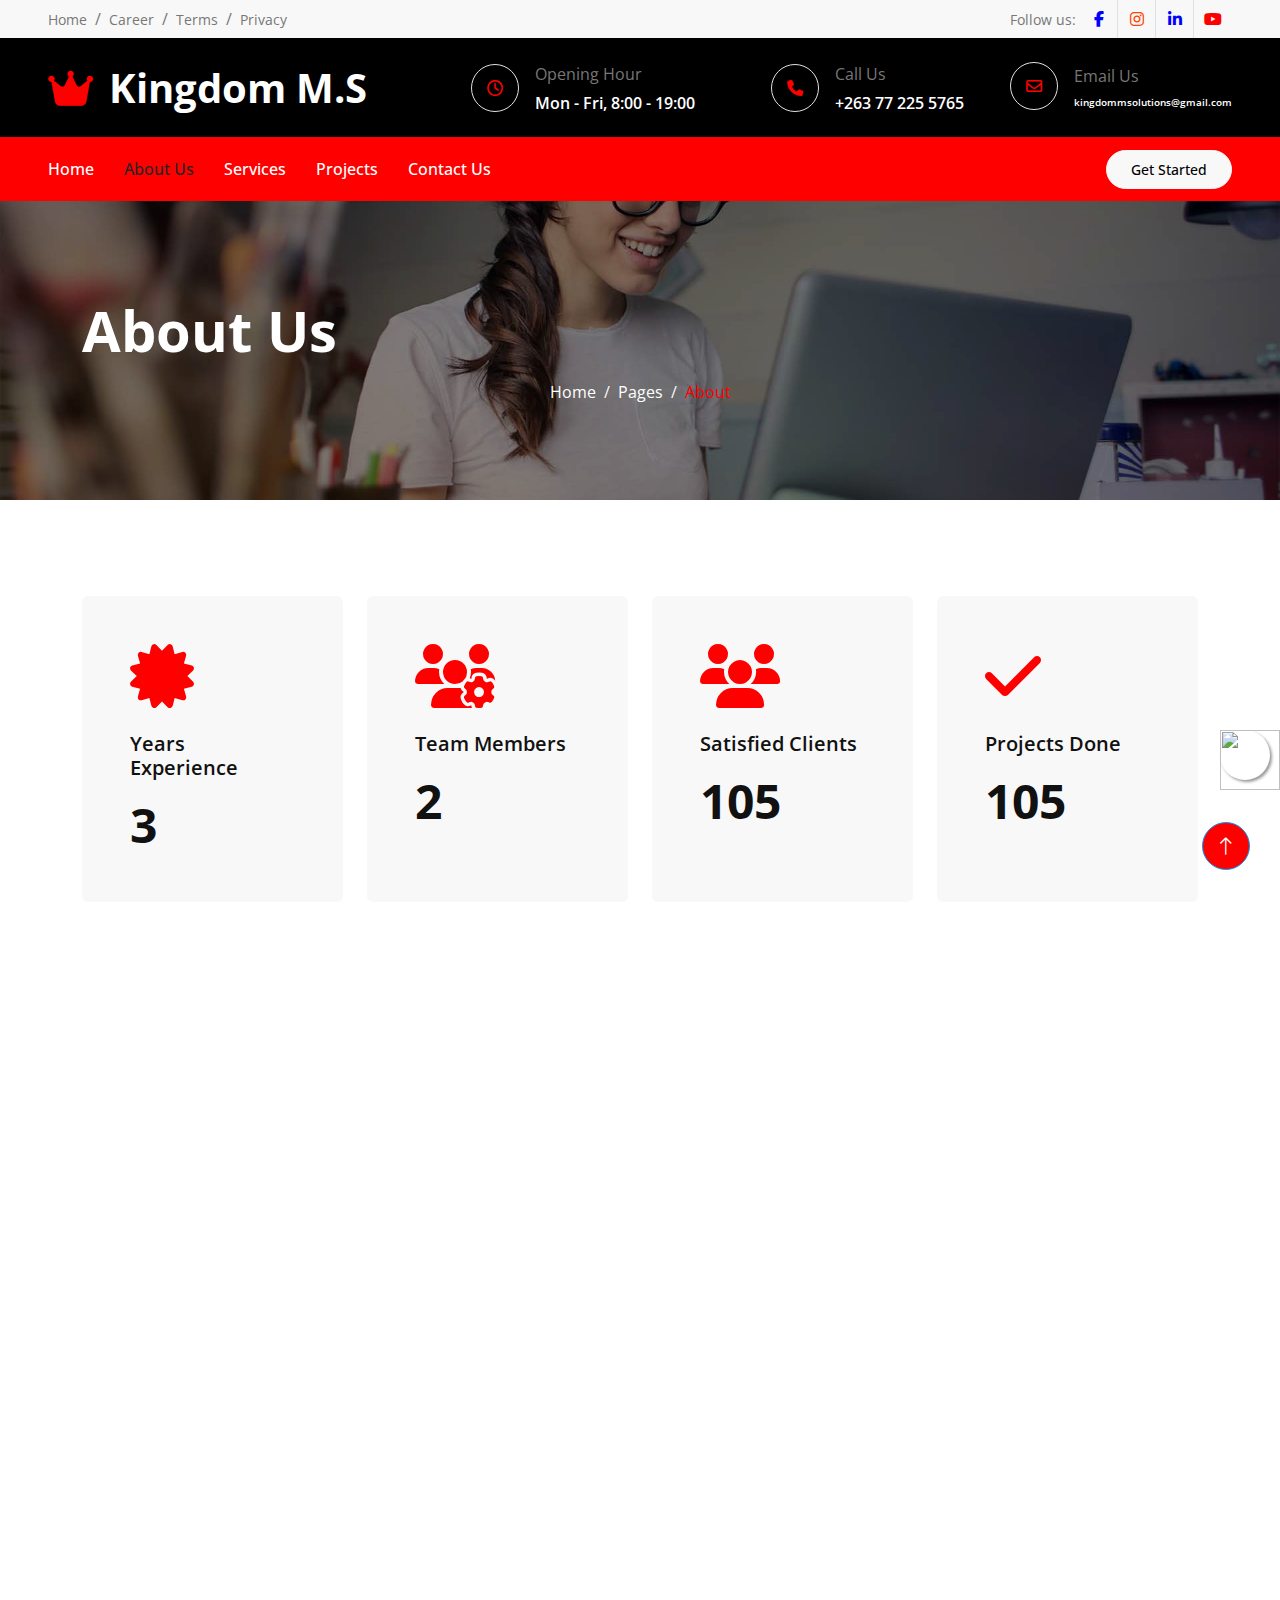
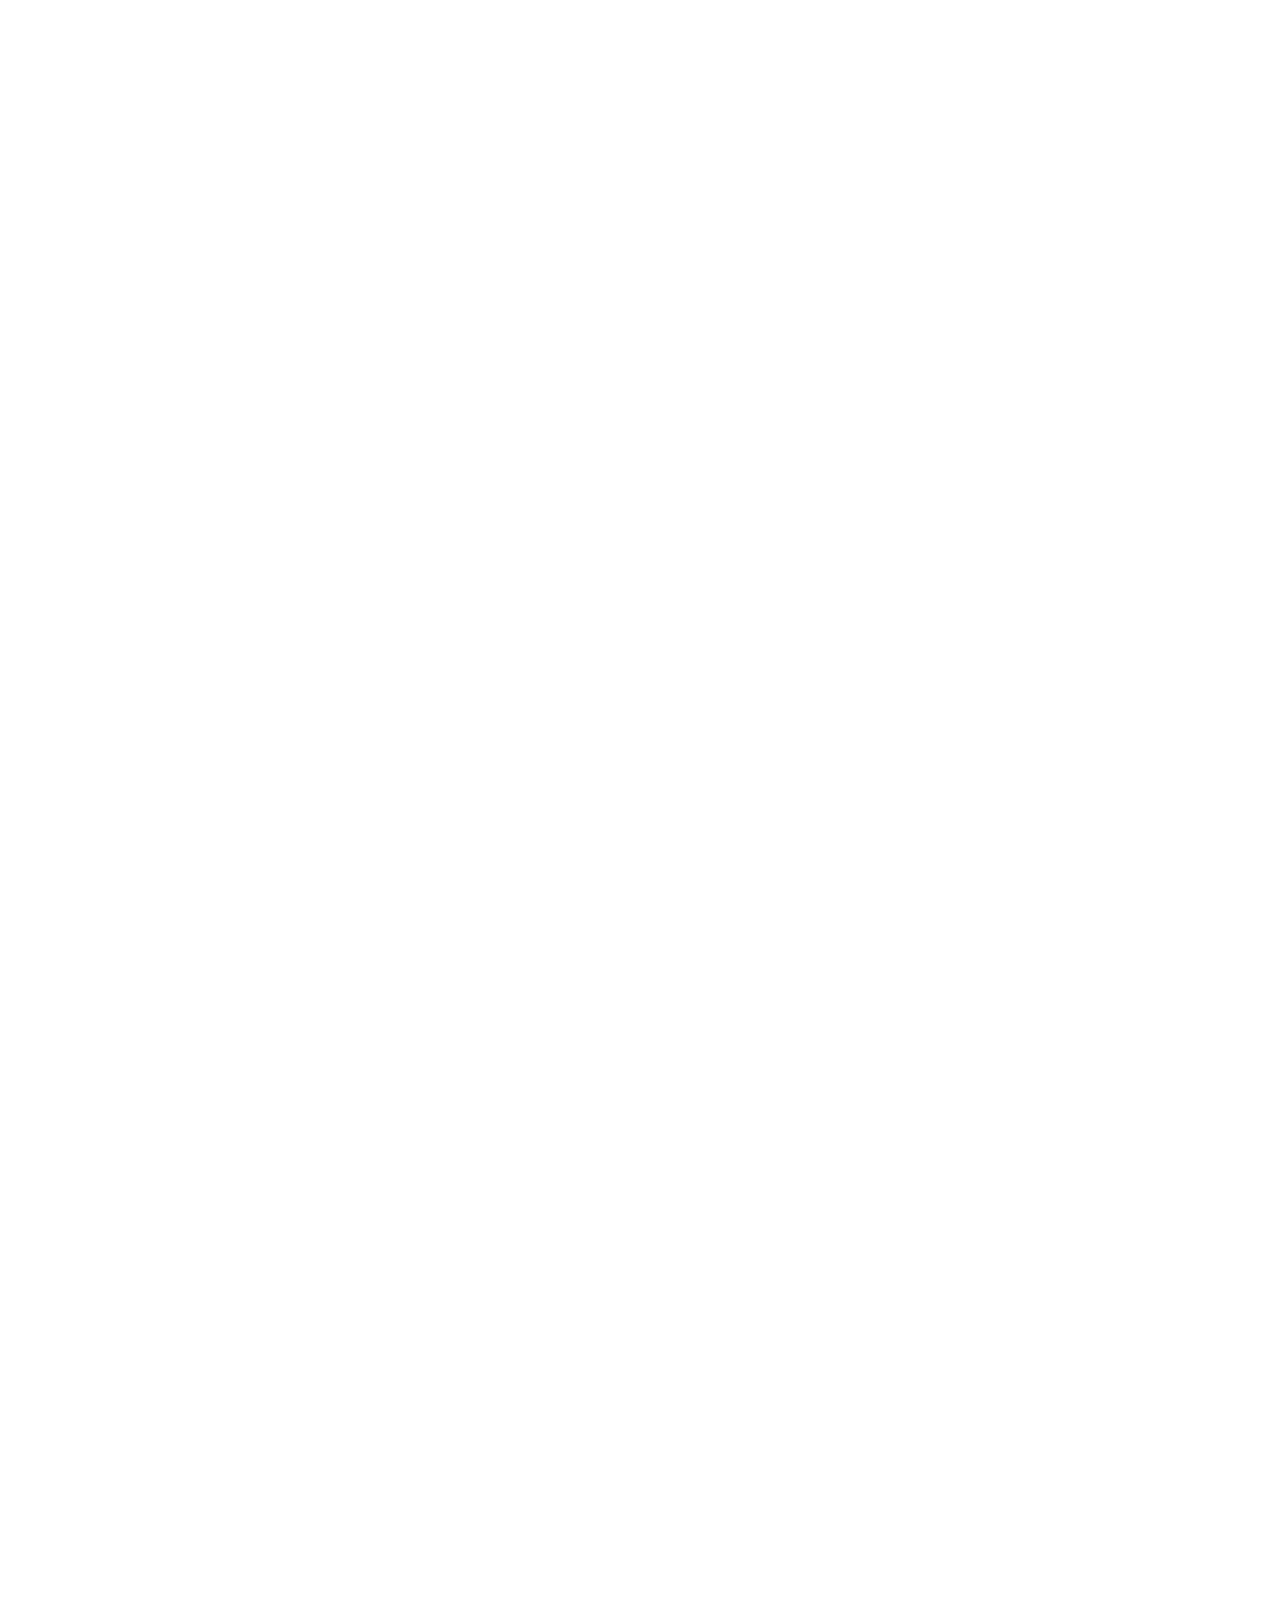
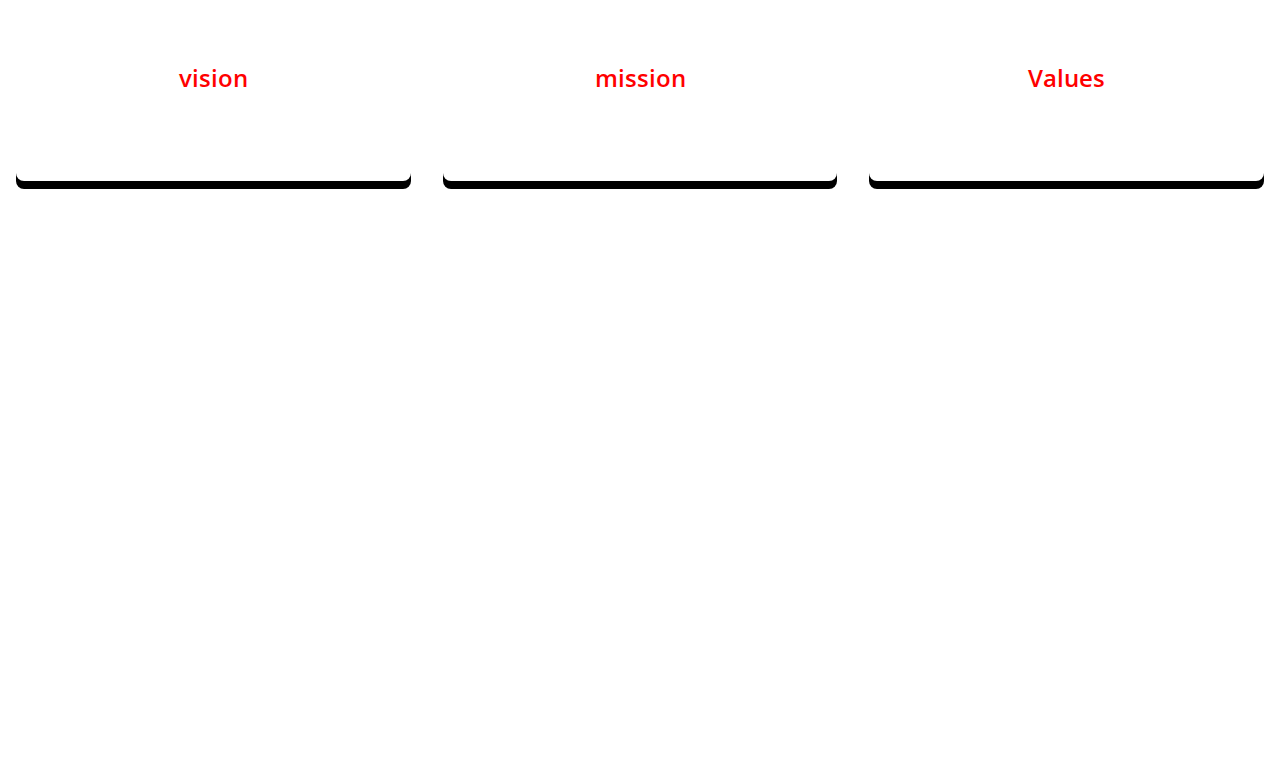
==== about.html @ 96960347 "Update about.html" ====
<!DOCTYPE html>
<html lang="en">

<head>
    <meta charset="utf-8">
    <title>Kingdom Marketing Solutions-About page</title>
    <meta content="width=device-width, initial-scale=1.0" name="viewport">
    <meta content="Branding Company" name="keywords">
    <meta content="Branding Company" name="description">

    <!-- Favicon -->
    <link href="img/favicon.ico" rel="icon">

    <!-- Google Web Fonts -->
    <link rel="preconnect" href="https://fonts.googleapis.com">
    <link rel="preconnect" href="https://fonts.gstatic.com" crossorigin>
    <link href="https://fonts.googleapis.com/css2?family=Open+Sans:wght@400;500;600;700&display=swap" rel="stylesheet">

    <!-- Icon Font Stylesheet -->
    <link href="https://cdnjs.cloudflare.com/ajax/libs/font-awesome/5.10.0/css/all.min.css" rel="stylesheet">
    <link href="https://cdn.jsdelivr.net/npm/bootstrap-icons@1.4.1/font/bootstrap-icons.css" rel="stylesheet">
    <link rel="stylesheet" href="https://cdnjs.cloudflare.com/ajax/libs/font-awesome/6.4.2/css/all.min.css">

    <!-- Libraries Stylesheet -->
    <link href="lib/animate/animate.min.css" rel="stylesheet">
    <link href="lib/owlcarousel/assets/owl.carousel.min.css" rel="stylesheet">
    <link href="lib/lightbox/css/lightbox.min.css" rel="stylesheet">

    <!-- Customized Bootstrap Stylesheet -->
    <link href="css/bootstrap.min.css" rel="stylesheet">

    <!-- Template Stylesheet -->
    <link href="css/style.css" rel="stylesheet">
</head>

<body>
    <!-- Spinner Start -->
    <div id="spinner" class="show bg-white position-fixed translate-middle w-100 vh-100 top-50 start-50 d-flex align-items-center justify-content-center">
        <div class="spinner-border position-relative text-primary" style="width: 6rem; height: 6rem;" role="status"></div>
        <i class="fa-solid fa-crown fa-2x text-primary position-absolute top-50 start-50 translate-middle"></i>
    </div>
    <!-- Spinner End -->


    <!-- Topbar Start -->
    <div class="container-fluid bg-light px-0 wow fadeIn" data-wow-delay="0.1s">
        <div class="row gx-0 align-items-center d-none d-lg-flex">
            <div class="col-lg-6 px-5 text-start">
                <ol class="breadcrumb mb-0">
                    <li class="breadcrumb-item"><a class="small text-secondary" href="#">Home</a></li>
                    <li class="breadcrumb-item"><a class="small text-secondary" href="#">Career</a></li>
                    <li class="breadcrumb-item"><a class="small text-secondary" href="#">Terms</a></li>
                    <li class="breadcrumb-item"><a class="small text-secondary" href="#">Privacy</a></li>
                </ol>
            </div>
            <div class="col-lg-6 px-5 text-end">
                <small>Follow us:</small>
                <div class="h-100 d-inline-flex align-items-center">
                    <a class="btn-square text-primary border-end rounded-0" href="https://www.facebook.com/kingdommarkertingsolutions/"><i class="fab fa-facebook-f" style="color: blue;"></i></a>
                    <a class="btn-square text-primary border-end rounded-0" href="#"><i class="fa-brands fa-instagram" style="color:orangered;"></i></a> 
                    <a class="btn-square text-primary border-end rounded-0" href="#"><i class="fab fa-linkedin-in" style="color:blue;"></i></a>
                    <a class="btn-square text-primary pe-0" href="#"><i class="fab fa-youtube" style="color:red;"></i></a>
                </div>
            </div>
        </div>
    </div>
    <!-- Topbar End -->


    <!-- Brand & Contact Start -->
    <div class="container-fluid py-4 px-5 wow fadeIn" data-wow-delay="0.1s">
        <div class="row align-items-center top-bar">
            <div class="col-lg-4 col-md-12 text-center text-lg-start">
                <a href="" class="navbar-brand m-0 p-0">
                    <h1 class="fw-bold text-primaryy m-0"><i class="fa-solid fa-crown me-3" style="color: red;"></i>Kingdom M.S</h1>
                    <!-- <img src="img/logo.png" alt="Logo"> -->
                </a>
            </div>
            <div class="col-lg-8 col-md-7 d-none d-lg-block">
                <div class="row">
                    <div class="col-4">
                        <div class="d-flex align-items-center justify-content-end">
                            <div class="flex-shrink-0 btn-lg-square border rounded-circle">
                                <i class="far fa-clock text-primary"></i>
                            </div>
                            <div class="ps-3">
                                <p class="mb-2">Opening Hour</p>
                                <h6 class="mb-0" style="color: white;">Mon - Fri, 8:00 - 19:00</h6>
                            </div>
                        </div>
                    </div>
                    <div class="col-4">
                        <div class="d-flex align-items-center justify-content-end">
                            <div class="flex-shrink-0 btn-lg-square border rounded-circle">
                                <i class="fa fa-phone text-primary"></i>
                            </div>
                            <div class="ps-3">
                                <p class="mb-2">Call Us</p>
                                <h6 class="mb-0" style="color: white;">+263 77 225 5765</h6>
                            </div>
                        </div>
                    </div>
                    <div class="col-4">
                        <div class="d-flex align-items-center justify-content-end">
                            <div class="flex-shrink-0 btn-lg-square border rounded-circle">
                                <i class="far fa-envelope text-primary"></i>
                            </div>
                            <div class="ps-3">
                                <p class="mb-2">Email Us</p>
                                <h6 class="mb-0" style="color: white;font-size: 10px;">kingdommsolutions@gmail.com</h6>
                            </div>
                        </div>
                    </div>
                </div>
            </div>
        </div>
    </div>
    <!-- Brand & Contact End -->


    <!-- Navbar Start -->
    <nav class="navbar navbar-expand-lg bg-primary navbar-dark sticky-top py-lg-0 px-lg-5 wow fadeIn" data-wow-delay="0.1s">
        <a href="#" class="navbar-brand ms-3 d-lg-none">MENU</a>
        <button type="button" class="navbar-toggler me-3" data-bs-toggle="collapse" data-bs-target="#navbarCollapse">
            <span class="navbar-toggler-icon"></span>
        </button>
        <div class="collapse navbar-collapse" id="navbarCollapse">
            <div class="navbar-nav me-auto p-3 p-lg-0">
                <a href="index.html" class="nav-item nav-link">Home</a>
                <a href="about.html" class="nav-item nav-link active">About Us</a>
                <a href="service.html" class="nav-item nav-link">Services</a>
                <a href="project.html" class="nav-item nav-link">Projects</a>
             
                <a href="contact.html" class="nav-item nav-link">Contact Us</a>
            </div>
            <a href="#" class="btn btn-sm btn-light rounded-pill py-2 px-4 d-none d-lg-block">Get Started</a>
        </div>
    </nav>
    <!-- Navbar End -->


    <!-- Page Header Start -->
    <div class="container-fluid page-header py-5 mb-5 wow fadeIn" data-wow-delay="0.1s">
        <div class="container text-center py-5">
            <h1 class="display-4 text-white animated slideInDown mb-3">About Us</h1>
            <nav aria-label="breadcrumb animated slideInDown">
                <ol class="breadcrumb justify-content-center mb-0">
                    <li class="breadcrumb-item"><a class="text-white" href="#">Home</a></li>
                    <li class="breadcrumb-item"><a class="text-white" href="#">Pages</a></li>
                    <li class="breadcrumb-item text-primary active" aria-current="page">About</li>
                </ol>
            </nav>
        </div>
    </div>
    <!-- Page Header End -->


    <!-- Facts Start -->
    <div class="container-xxl py-5">
        <div class="container">
            <div class="row g-4">
                <div class="col-lg-3 col-md-6 wow fadeInUp" data-wow-delay="0.1s">
                    <div class="fact-item bg-light rounded text-center h-100 p-5">
                        <i class="fa fa-certificate fa-4x text-primary mb-4"></i>
                        <h5 class="mb-3">Years Experience</h5>
                        <h1 class="display-5 mb-0" data-toggle="counter-up">8</h1>
                    </div>
                </div>
                <div class="col-lg-3 col-md-6 wow fadeInUp" data-wow-delay="0.3s">
                    <div class="fact-item bg-light rounded text-center h-100 p-5">
                        <i class="fa fa-users-cog fa-4x text-primary mb-4"></i>
                        <h5 class="mb-3">Team Members</h5>
                        <h1 class="display-5 mb-0" data-toggle="counter-up">7</h1>
                    </div>
                </div>
                <div class="col-lg-3 col-md-6 wow fadeInUp" data-wow-delay="0.5s">
                    <div class="fact-item bg-light rounded text-center h-100 p-5">
                        <i class="fa fa-users fa-4x text-primary mb-4"></i>
                        <h5 class="mb-3">Satisfied Clients</h5>
                        <h1 class="display-5 mb-0" data-toggle="counter-up">300</h1>
                    </div>
                </div>
                <div class="col-lg-3 col-md-6 wow fadeInUp" data-wow-delay="0.7s">
                    <div class="fact-item bg-light rounded text-center h-100 p-5">
                        <i class="fa fa-check fa-4x text-primary mb-4"></i>
                        <h5 class="mb-3">Projects Done</h5>
                        <h1 class="display-5 mb-0" data-toggle="counter-up">300</h1>
                    </div>
                </div>
            </div>
        </div>
    </div>
    <!-- Facts End -->


    <!-- About Start -->
    <div class="container-xxl py-5">
        <div class="container">
            <div class="row g-5">
                <div class="col-lg-6 wow fadeInUp" data-wow-delay="0.1s">
                    <div class="img-border">
                        <img class="img-fluid" src="img/logo-king.jpg" alt="">
                    </div>
                </div>
                <div class="col-lg-6 wow fadeInUp" data-wow-delay="0.5s">
                    <div class="h-100">
                        <h6 class="section-title bg-white text-start text-primary pe-3">About Us</h6>
                        <h1 class="display-6 mb-4">#1 Design, Signage, Branding and advertising Company With  <span class="text-primary">8Years</span> Of Experience</h1>
                        <p>We are a one stop graphic designing, Branding, Signage Manufacturing, Laser Cut and Creation marketing solutions including metal and sheet Fabrication company.</p>
                        <p class="mb-4">Our approach to each business challenge is not a one size fit all, if there is way to deliver your needs we will find it if not we will make one for you.</p>
                        <div class="d-flex align-items-center mb-4 pb-2">
                            <img class="flex-shrink-0 rounded-circle" src="img/image.png" alt="" style="width: 50px; height: 50px;">
                            <div class="ps-4">
                                <h6>Mr Baloyi</h6>
                                <small>SEO & Founder</small>
                            </div>
                        </div>
                        <a class="btn btn-primary rounded-pill py-3 px-5" href="#">Read More</a>
                    </div>
                </div>
            </div>
        </div>
    </div>
    <!-- About End -->


    <!-- Feature Start -->
    <div class="container-xxl py-5">
        <div class="container">
            <div class="row g-5">
                <div class="col-lg-6 wow fadeInUp" data-wow-delay="0.1s">
                    <div class="h-100">
                        <h6 class="section-title bg-white text-start text-primary pe-3">Why Choose Us</h6>
                        <h1 class="display-6 mb-4">Industry Experience!</h1>
                        <p class="mb-4">We are proud to have been fullfilling some of Zimbabwe's most successful companies including Botswana with our Laser Cut-Out Creations, 3d Signage and Large Format Digital printing needs for more than 7 years.</p>
                        <h1 class="display-6 mb-4">Our History!</h1>
                        <p class="mb-4">Established in 2015, Kingdom Marketing Solutions first specialized in general wide formart and corporate signage which covered vehicle and shop branding. From this position we were early to recognize the opportunity for 3D illuminated and non illuminated signage, Acrylic, Forex, Wooden Block and Metal Cut-Out letters</p>
                        <div class="row g-4">
                            <div class="col-12">
                                <div class="skill">
                                    <div class="d-flex justify-content-between">
                                        <p class="mb-2">Laser Cut & Engraving Skill</p>
                                        <p class="mb-2">85%</p>
                                    </div>
                                    <div class="progress">
                                        <div class="progress-bar bg-primary" role="progressbar" aria-valuenow="85" aria-valuemin="0" aria-valuemax="100"></div>
                                    </div>
                                </div>
                            </div>
                            <div class="col-12">
                                <div class="skill">
                                    <div class="d-flex justify-content-between">
                                        <p class="mb-2">Hand Held Router Cut-Out Skill</p>
                                        <p class="mb-2">90%</p>
                                    </div>
                                    <div class="progress">
                                        <div class="progress-bar bg-primary" role="progressbar" aria-valuenow="90" aria-valuemin="0" aria-valuemax="100"></div>
                                    </div>
                                </div>
                            </div>
                            <div class="col-12">
                                <div class="skill">
                                    <div class="d-flex justify-content-between">
                                        <p class="mb-2">Muto Wide Format Printing Skill</p>
                                        <p class="mb-2">95%</p>
                                    </div>
                                    <div class="progress">
                                        <div class="progress-bar bg-primary" role="progressbar" aria-valuenow="95" aria-valuemin="0" aria-valuemax="100"></div>
                                    </div>
                                </div>


                            </div>

                            <div class="col-12">
                                <div class="skill">
                                    <div class="d-flex justify-content-between">
                                        <p class="mb-2">Vinyl Cutting Skill</p>
                                        <p class="mb-2">85%</p>
                                    </div>
                                    <div class="progress">
                                        <div class="progress-bar bg-primary" role="progressbar" aria-valuenow="95" aria-valuemin="0" aria-valuemax="100"></div>
                                    </div>
                                </div>

                                
                            </div>
                        </div>
                    </div>
                </div>
                <div class="col-lg-6 wow fadeInUp" data-wow-delay="0.5s">
                    <div class="img-border">
                        <img class="img-fluid" src="img/download.png" alt="">
                    </div>
                </div>
            </div>
        </div>
    </div>
    <!-- Feature End -->


    <!-- Team Start -->
    <div class="container-xxl py-5">
        <div class="container">
            <div class="text-center mx-auto mb-5 wow fadeInUp" data-wow-delay="0.1s" style="max-width: 600px;">
                <h6 class="section-title bg-white text-center text-primary px-3">Our Team</h6>
                <h1 class="display-6 mb-4">We Are A Creative Team For Your Dream Project</h1>
            </div>
            <div class="row g-4">
                <div class="col-lg-4 col-md-6 wow fadeInUp" data-wow-delay="0.1s">
                    <div class="team-item text-center p-4">
                        <img class="img-fluid border rounded-circle w-75 p-2 mb-4" src="img/image.png" alt="">
                        <div class="team-text">
                            <div class="team-title">
                                <h5>Bannie Ferro</h5>
                                <span>Admin</span>
                            </div>
                            <div class="team-social">
                                <a class="btn btn-square btn-primary rounded-circle" href=""><i class="fab fa-facebook-f"></i></a>
                                <a class="btn btn-square btn-primary rounded-circle" href=""><i class="fab fa-twitter"></i></a>
                                <a class="btn btn-square btn-primary rounded-circle" href=""><i class="fab fa-instagram"></i></a>
                            </div>
                        </div>
                    </div>
                </div>
                <div class="col-lg-4 col-md-6 wow fadeInUp" data-wow-delay="0.3s">
                    <div class="team-item text-center p-4">
                        <img class="img-fluid border rounded-circle w-75 p-2 mb-4" src="img/image.png" alt="">
                        <div class="team-text">
                            <div class="team-title">
                                <h5>Liqhwa Baloyi</h5>
                                <span>Graphic Designer</span>
                            </div>
                            <div class="team-social">
                                <a class="btn btn-square btn-primary rounded-circle" href=""><i class="fab fa-facebook-f"></i></a>
                                <a class="btn btn-square btn-primary rounded-circle" href=""><i class="fab fa-twitter"></i></a>
                                <a class="btn btn-square btn-primary rounded-circle" href=""><i class="fab fa-instagram"></i></a>
                            </div>
                        </div>
                    </div>
                </div>
                <div class="col-lg-4 col-md-6 wow fadeInUp" data-wow-delay="0.5s">
                    <div class="team-item text-center p-4">
                        <img class="img-fluid border rounded-circle w-75 p-2 mb-4" src="img/image.png" alt="">
                        <div class="team-text">
                            <div class="team-title">
                                <h5>Bheki Baloyi</h5>
                                <span>Marketing and Production</span>
                            </div>
                            <div class="team-social">
                                <a class="btn btn-square btn-primary rounded-circle" href=""><i class="fab fa-facebook-f"></i></a>
                                <a class="btn btn-square btn-primary rounded-circle" href=""><i class="fab fa-twitter"></i></a>
                                <a class="btn btn-square btn-primary rounded-circle" href=""><i class="fab fa-instagram"></i></a>
                            </div>
                        </div>
                    </div>
                </div>
            </div>
        </div>
    </div>
    <!-- Team End -->


    
    <section class="speciality" id="speciality">
        <div class="text-center mx-auto mb-5 wow fadeInUp" data-wow-delay="0.1s" style="max-width: 600px;">
            <h6 class="section-title bg-white text-center text-primary px-3">Our Priorities</h6>
            <h1 class="display-6 mb-44">Our Foundation Is Based Upon..</h1>
        </div>

        <div class="box-container">
            <div class="box">
                <p class="image">To be a market leader in providing advertising and markerting solutions with measurable results for Organization, Institutions, Companies, Advertising Agents in Zimbabwe and the Region</p>
                <div class="content">
                  
                    <h3>vision</h3>
                  
                </div>
            </div>

            <div class="box">
                <p class="image">Our mission is to help build, grow and cultivate a big market share as well as overall profitability for our Clientele in a timely and cost effective manner. Through Creative designing, manufacturing, branding and signage.</p>
                <div class="content">
                    <h3>mission</h3>
                   
                </div>
            </div>

            <div class="box">
                <p class="image"> Intergrity:  
                 Efficiency: 
                      Accountability:
                       Commitment: 
                        Innovation: </p>
                <div class="content">
                   
                    <h3>Values</h3>
                  
                </div>
            </div>

           

           

           
        </div>
        </section>

     
            
    <div class="container register">
        <div class="row">
          <div class="col-md-12">
            <div
              class="tab-pane fade show active text-align form-new"
              id="home"
              role="tabpanel"
              aria-labelledby="home-tab"
            >
              <h3 class="register-heading text-nowrap">Admission Form</h3>
              <div class="row register-form">
                <div class="col-md-12">
                  <form autocomplete="off">
                    <div class="form-group">
                      <input
                        type="text"
                        name="Name"
                        id="name"
                        class="form-control"
                        placeholder="Your Name *"
                        value=""
                        required=""
                      />
                    </div>
                    <div class="form-group">
                      <input
                        type="text"
                        name="Email"
                        id="email"
                        class="form-control"
                        placeholder="Your Email *"
                        value=""
                        required=""
                      />
                    </div>
                    <div class="form-group">
                      <input
                        type="number"
                        name="Phone"
                        id="phone"
                        class="form-control"
                        placeholder="Your Contact Number *"
                        value=""
                        required=""
                      />
                    </div>
                    <div class="form-group">
                      <textarea placeholder="product details(name,picture code & colour)" id="details" class="box" cols="30" rows="10"></textarea>
                    </div>
                    <div class="form-group">
                      <input
                        type="submit"
                        name="submit"
                        onclick="gotowhatsapp()"
                        class="btnSubmit btn-block"
                        value="Submit to whatsapp"
                      />
                    </div>
                  </form>
                </div>
              </div>
            </div>
          </div>
        </div>
      </div>
  
  
  
  
      <span
      class="float"
      onclick="gotowhatsapp()"
      style="
        position: fixed;
        width: 50px;
        height: 50px;
        bottom: 120px;
        right: 10px;
        color: #fff;
        border-radius: 50px;
        text-align: center;
        cursor: pointer;
        box-shadow: 2px 2px 3px #999;
        z-index: 111;
      "
      >
      <img
        src="https://trickuweb.com/whatsapp.png"
        alt=""
        height="60px"
        width="60px"
      />
      </a>
      
      </span>
  
      


     <!-- Footer Start -->
     <div class="container-fluid bg-dark text-body footer mt-5 pt-5 wow fadeIn" data-wow-delay="0.1s">
        <div class="container py-5">
            <div class="row g-5">
                <div class="col-lg-3 col-md-6">
                    <h5 class="text-light mb-4">Address</h5>
                    <p class="mb-2"><i class="fa fa-map-marker-alt me-3"></i>34 Hillside Rd Ext, Transtobacco, Msasa, Harare, Zimbabwe</p>
                    <p class="mb-2"><i class="fa fa-phone-alt me-3"></i>+263 772 255 765</p>
                    <p class="mb-2"><i class="fa fa-phone-alt me-3"></i>+263 717 907 426</p>
                    <p class="mb-2"><i class="fa fa-envelope me-3"></i>infor@kingdommsolutions.co.zw</p>
                    <p class="mb-2"><i class="fa fa-envelope me-3"></i>baloyibj@gmail.com</p>
                    <div class="d-flex pt-2">
                        <a class="btn btn-square btn-outline-secondary rounded-circle me-1" href="#"><i class="fab fa-twitter"></i></a>
                        <a class="btn btn-square btn-outline-secondary rounded-circle me-1" href="https://www.facebook.com/kingdommarkertingsolutions/"><i class="fab fa-facebook-f"></i></a>
                        <a class="btn btn-square btn-outline-secondary rounded-circle me-1" href="#"><i class="fab fa-youtube"></i></a>
                        <a class="btn btn-square btn-outline-secondary rounded-circle me-0" href="#"><i class="fab fa-linkedin-in"></i></a>
                    </div>
                </div>
                <div class="col-lg-3 col-md-6">
                    <h5 class="text-light mb-4">Quick Links</h5>
                    <a class="btn btn-link" href="">About Us</a>
                    <a class="btn btn-link" href="">Contact Us</a>
                    <a class="btn btn-link" href="">Our Services</a>
                    <a class="btn btn-link" href="">Terms & Condition</a>
                    <a class="btn btn-link" href="">Support</a>
                </div>
            <div class="col-lg-3 col-md-6">
                    <h5 class="text-light mb-4">Projects</h5>
                    <div class="row g-2">
                        <div class="col-4">
                           <a href="project.html"><img class="img-fluid rounded" src="img/display.webp" alt="Image"></a>
                        </div>
                        <div class="col-4">
                            <a href="project.html"><img class="img-fluid rounded" src="img/Point-of.jpg" alt="Image"></a>
                        </div>
                        <div class="col-4">
                            <a href="project.html"><img class="img-fluid rounded" src="img/posters.jpg" alt="Image"></a>
                        </div>
                        <div class="col-4">
                            <a href="project.html"><img class="img-fluid rounded" src="img/Printed-Booklets-Small.jpg" alt="Image"></a>
                        </div>
                        <div class="col-4">
                            <a href="project.html"><img class="img-fluid rounded" src="img/installation.webp" alt="Image"></a>
                        </div>
                        <div class="col-4">
                            <a href="project.html"><img class="img-fluid rounded" src="img/wallpaper.jpg" alt="Image"></a>
                        </div>
                    </div>
                </div>
                <div class="col-lg-3 col-md-6">
                    <h5 class="text-light mb-4">Newsletter</h5>
                    <p>Sign Up and get our latest news.</p>
                    <div class="position-relative mx-auto" style="max-width: 400px;">
                        <input class="form-control bg-transparent border-secondary w-100 py-3 ps-4 pe-5" type="text" placeholder="Your email">
                        <button type="button" class="btn btn-primary py-2 position-absolute top-0 end-0 mt-2 me-2">SignUp</button>
                    </div>
                </div>
            </div>
        </div>
        <div class="container-fluid copyright">
            <div class="container">
                <div class="row">
                    <div class="col-md-6 text-center text-md-start mb-3 mb-md-0">
                        &copy; <a href="#">Kingdom Marketing Solutions</a>, All Right Reserved.
                    </div>
                    <div class="col-md-6 text-center text-md-end">
                        
                        Designed By <a href="https://t-eay.github.io/portfolio/">Code-X</a>
                    </div>
                </div>
            </div>
        </div>
    </div>
    <!-- Footer End -->


    <!-- Back to Top -->
    <a href="#" class="btn btn-lg btn-primary btn-lg-square rounded-circle back-to-top"><i class="bi bi-arrow-up"></i></a>


    <!-- JavaScript Libraries -->
    <script src="https://code.jquery.com/jquery-3.4.1.min.js"></script>
    <script src="https://cdn.jsdelivr.net/npm/bootstrap@5.0.0/dist/js/bootstrap.bundle.min.js"></script>
    <script src="lib/wow/wow.min.js"></script>
    <script src="lib/easing/easing.min.js"></script>
    <script src="lib/waypoints/waypoints.min.js"></script>
    <script src="lib/counterup/counterup.min.js"></script>
    <script src="lib/owlcarousel/owl.carousel.min.js"></script>
    <script src="lib/lightbox/js/lightbox.min.js"></script>

    <!-- Template Javascript -->
    <script src="js/main.js"></script>
    


<script>
    function gotowhatsapp() {
        
        var name = document.getElementById("name").value;
        var phone = document.getElementById("phone").value;
        var email = document.getElementById("email").value;
        var details = document.getElementById("details").value;
    
        var url = "https://wa.me/263772255765?text=" 
        + "Name: " + name + "%0a"
        + "Phone: " + phone + "%0a"
        + "Email: " + email  + "%0a"
        + "Details: " + details; 
    
        window.open(url, '_blank').focus();
    }
    </script>
  

</body>

</html>
---- css/style.css ----
/********** Template CSS **********/
:root {
    --primary: red;
    --secondary: #777777;
    --light: #F8F8F8;
    --dark: #252525;
}

.back-to-top {
    position: fixed;
    display: none;
    right: 30px;
    bottom: 30px;
    z-index: 99;
   
}


/*** Spinner ***/
#spinner {
    opacity: 0;
    visibility: hidden;
    transition: opacity .5s ease-out, visibility 0s linear .5s;
    z-index: 99999;
}

#spinner.show {
    transition: opacity .5s ease-out, visibility 0s linear 0s;
    visibility: visible;
    opacity: 1;
}


/*** Button ***/
.btn {
    font-weight: 500;
    transition: .5s;
}

.btn.btn-primary {
    color: #FFFFFF;
    background: red;
}

.btn-square {
    width: 38px;
    height: 38px;
}

.btn-sm-square {
    width: 32px;
    height: 32px;
}

.btn-lg-square {
    width: 48px;
    height: 48px;
}

.btn-square,
.btn-sm-square,
.btn-lg-square {
    padding: 0;
    display: flex;
    align-items: center;
    justify-content: center;
    font-weight: normal;
}


/*** Navbar ***/
.navbar .dropdown-toggle::after {
    border: none;
    content: "\f107";
    font-family: "Font Awesome 5 Free";
    font-weight: 900;
    vertical-align: middle;
    margin-left: 8px;
}

.navbar .navbar-nav .nav-link {
    margin-right: 30px;
    padding: 20px 0;
    color: #FFFFFF;
    font-weight: 500;
    outline: none;
}

.navbar .navbar-nav .nav-link:hover,
.navbar .navbar-nav .nav-link.active {
    color: var(--dark);
}

.navbar.sticky-top {
    top: -100px;
    transition: .5s;
}

@media (max-width: 991.98px) {
    .navbar .navbar-nav .nav-link {
        margin-right: 0;
        padding: 8px 0;
    }

    .navbar .navbar-nav {
        margin-top: 8px;
        border-top: 1px solid rgba(256, 256, 256, .1)
    }
}

@media (min-width: 992px) {
    .navbar .nav-item .dropdown-menu {
        display: block;
        visibility: hidden;
        top: 100%;
        transform: rotateX(-75deg);
        transform-origin: 0% 0%;
        transition: .5s;
        opacity: 0;
    }

    .navbar .nav-item:hover .dropdown-menu {
        transform: rotateX(0deg);
        visibility: visible;
        transition: .5s;
        opacity: 1;
    }
}


/*** Header ***/
#header-carousel .carousel-caption {
    top: 0;
    left: 0;
    right: 0;
    bottom: 0;
    display: flex;
    flex-direction: column;
    align-items: center;
    justify-content: center;
    background: rgba(0, 0, 0, .5);
    z-index: 1;
}

#header-carousel .carousel-control-prev,
#header-carousel .carousel-control-next {
    width: 10%;
}

#header-carousel .carousel-control-prev-icon,
#header-carousel .carousel-control-next-icon {
    width: 3rem;
    height: 3rem;
}

@media (max-width: 768px) {
    #header-carousel .carousel-item {
        position: relative;
        min-height: 500px;
    }
    
    #header-carousel .carousel-item img {
        position: absolute;
        width: 100%;
        height: 100%;
        object-fit: cover;
    }
}

#header-carousel .carousel-indicators [data-bs-target] {
    width: 60px;
    height: 60px;
    text-indent: 0;
    margin-bottom: 15px;
    border: 2px solid #FFFFFF;
    border-radius: 60px;
    overflow: hidden;
}

#header-carousel .carousel-indicators [data-bs-target] img {
    width: 100%;
    height: 100%;
    object-fit: cover;
}

.page-header {
    background: linear-gradient(rgba(0, 0, 0, .5), rgba(0, 0, 0, .5)), url(../img/carousel-1.jpg) center center no-repeat;
    background-size: cover;
}

.breadcrumb-item+.breadcrumb-item::before {
    color: var(--secondary);
}

.page-header .breadcrumb-item+.breadcrumb-item::before {
    color: var(--light);
}


/*** Section Title ***/
.section-title {
   
    position: relative;
    display: inline-block;
    text-transform: uppercase;
}


.section-title::before {
    position: absolute;
    content: "";
    width: calc(100% + 80px);
    height: 2px;
    top: 4px;
    left: -40px;
    background: var(--primary);
    z-index: -1;
    
}

.section-title::after {
    position: absolute;
    content: "";
    width: calc(100% + 120px);
    height: 2px;
    bottom: 4px;
    left: -60px;
    background: var(--primary);
    z-index: -1;
}

.section-title.text-start::before {
    width: calc(100% + 40px);
    left: 0;
}

.section-title.text-start::after {
    width: calc(100% + 60px);
    left: 0;
}



/*** Img Border ***/
.img-border {
    position: relative;
    height: 100%;
    min-height: 400px;
}

.img-border::before {
    position: absolute;
    content: "";
    top: 0;
    left: 0;
    right: 3rem;
    bottom: 3rem;
    border: 5px solid var(--primary);
    border-radius: 6px;
}

.img-border img {
    position: absolute;
    top: 3rem;
    left: 3rem;
    width: calc(100% - 3rem);
    height: calc(100% - 3rem);
    object-fit: cover;
    border-radius: 6px;
}


/*** Facts ***/
.fact-item {
    transition: .5s;
}

.fact-item:hover {
    margin-top: -10px;
    background: #FFFFFF !important;
    box-shadow: 0 0 45px rgba(0, 0, 0, .07);
}


/*** Service ***/
.service-item {
    box-shadow: 0 0 45px rgba(0, 0, 0, .07);
    border: 1px solid transparent;
    transition: .5s;
}

.service-item:hover {
    margin-top: -10px;
    box-shadow: none;
    border: 1px solid #DEE2E6;
}


/*** Feature ***/
.progress {
    height: 5px;
}

.progress .progress-bar {
    width: 0px;
    transition: 3s;
}


/*** Project ***/
.project-item a {
    position: absolute;
    width: 100%;
    height: 100%;
    top: 0;
    left: 0;
    display: flex;
    align-items: center;
    justify-content: center;
    color: #FFFFFF;
    background: rgba(0, 0, 0, .5);
    border-radius: 6px;
    opacity: 0;
    transition: .5s;
}

.project-item:hover a {
    opacity: 1;
}

.project-carousel .owl-dots {
    display: flex;
    align-items: center;
    justify-content: center;
    flex-wrap: wrap;
    margin-top: 20px;
}

.project-carousel .owl-dot {
    width: 35px;
    height: 35px;
    margin: 3px;
    display: flex;
    align-items: center;
    justify-content: center;
    border: 1px solid #DEE2E6;
    border-radius: 35px;
    transition: .5s;
}

.project-carousel .owl-dot:hover,
.project-carousel .owl-dot.active {
    color: #FFFFFF;
    border-color: var(--primary);
    background: var(--primary);
}


/*** Team ***/
.team-item {
    box-shadow: 0 0 45px rgba(0, 0, 0, .07);
}

.team-item .team-text {
    position: relative;
    height: 65px;
    overflow: hidden;
}

.team-item .team-title {
    position: absolute;
    width: 100%;
    height: 100%;
    top: 0;
    left: 0;
    display: flex;
    flex-direction: column;
    align-items: center;
    justify-content: center;
    transition: .5s;
}

.team-item:hover .team-title {
    top: -65px;
}

.team-item .team-social {
    position: absolute;
    width: 100%;
    height: 100%;
    top: 65px;
    left: 0;
    display: flex;
    align-items: center;
    justify-content: center;
    background: #FFFFFF;
    transition: .5s;
}

.team-item .team-social .btn {
    margin: 0 3px;
}

.team-item:hover .team-social {
    top: 0;
}


/*** Testimonial ***/

.testimonial-carousel .owl-item .testimonial-item img {
    width: 60px;
    height: 60px;
}

.testimonial-carousel .owl-item .testimonial-item,
.testimonial-carousel .owl-item .testimonial-item * {
    transition: .5s;
}

.testimonial-carousel .owl-item.center .testimonial-item {
    background: var(--primary) !important;
}

.testimonial-carousel .owl-item.center .testimonial-item * {
    color: #FFFFFF !important;
}

.testimonial-carousel .owl-nav {
    margin-top: 30px;
    display: flex;
    justify-content: center;
}

.testimonial-carousel .owl-nav .owl-prev,
.testimonial-carousel .owl-nav .owl-next {
    margin: 0 12px;
    width: 50px;
    height: 50px;
    display: flex;
    align-items: center;
    justify-content: center;
    border: 1px solid #DEE2E6;
    border-radius: 50px;
    font-size: 18px;
    transition: .5s;
}

.testimonial-carousel .owl-nav .owl-prev:hover,
.testimonial-carousel .owl-nav .owl-next:hover {
    color: #FFFFFF;
    border-color: var(--primary);
    background: var(--primary);
}


/*** Footer ***/
.footer .btn.btn-link {
    display: block;
    margin-bottom: 5px;
    padding: 0;
    text-align: left;
    color: var(--secondary);
    font-weight: normal;
    text-transform: capitalize;
    transition: .3s;
}

.footer .btn.btn-link::before {
    position: relative;
    content: "\f105";
    font-family: "Font Awesome 5 Free";
    font-weight: 900;
    color: var(--secondary);
    margin-right: 10px;
}

.footer .btn.btn-link:hover {
    color: var(--primary);
    letter-spacing: 1px;
    box-shadow: none;
}

.footer .copyright {
    padding: 25px 0;
    font-size: 15px;
    border-top: 1px solid rgba(256, 256, 256, .1);
}

.footer .copyright a {
    color: var(--light);
}

.footer .copyright a:hover {
    color: var(--primary);
}



.speciality .box-container{
    display: flex;
    flex-wrap: wrap;
    gap: 2rem;
    margin-top: 1rem;
    margin-bottom: 1rem;
    margin-left: 1rem;
    margin-right: 1rem;
}

.speciality .box-container .box{
    flex: 1 1 20rem;
    position: relative;
    overflow: hidden;
    box-shadow: 0 .5rem  0  black;
    padding: 5rem;
    cursor: pointer;
    border-radius: .5rem;
    
}

.speciality .box-container .box .image{
    height: 100%;
    width: 100%;
    object-fit: cover;
    position: absolute;
    top: -100%; left: 0;
    overflow-y: hidden;
    background-color: red;
    color: #333;
    align-items: center;
    text-align: center;
    justify-content: center;
    
    padding: .7rem;
}
.speciality .box-container .box .content{
    text-align: center;
    margin:1.5rem
   padding: 2rem;
}


.speciality .box-container .box .content h3{
    font-size: 1.5rem;
    color: red;
   
}



.speciality .box-container .box:hover .image{
    top: 0;
}

.speciality .box-container .box:hover .p{
    transform: translateY(100%);
  
}


/*******************************/
/*********** FAQs CSS **********/
/*******************************/
.faqs {
    position: relative;
    width: 100%;
    padding: 45px 0;
}

.faqs .row {
    position: relative;
}

.faqs .row::after {
    position: absolute;
    content: "";
    width: 1px;
    height: 100%;
    top: 0;
    left: calc(50% - .5px);
    background: red;
}

.faqs #accordion-1 {
    padding-right: 15px;
}

.faqs #accordion-2 {
    padding-left: 15px;
}

@media(max-width: 767.98px) {
    .faqs .row::after {
        display: none;
    }
    
    .faqs #accordion-1,
    .faqs #accordion-2 {
        padding: 0;
    }
    
    .faqs #accordion-2 {
        padding-top: 15px;
    }
}

.faqs .card {
    margin-bottom: 15px;
    border: none;
    border-radius: 0;
}

.faqs .card:last-child {
    margin-bottom: 0;
}

.faqs .card-header {
    padding: 0;
    border: none;
    background: #ffffff;
}

.faqs .card-header a {
    display: block;
    padding: 10px 25px;
    width: 100%;
    color: #121518;
    font-size: 16px;
    line-height: 40px;
    border: 1px solid rgba(0, 0, 0, .1);
    transition: .5s;
}

.faqs .card-header [data-toggle="collapse"][aria-expanded="true"] {
    background: red;
}

.faqs .card-header [data-toggle="collapse"]:after {
    font-family: 'font Awesome 5 Free';
    content: "\f067";
    float: right;
    color: red;
    font-size: 12px;
    font-weight: 900;
    transition: .5s;
}

.faqs .card-header [data-toggle="collapse"][aria-expanded="true"]:after {
    font-family: 'font Awesome 5 Free';
    content: "\f068";
    float: right;
    color: #030f27;
    font-size: 12px;
    font-weight: 900;
    transition: .5s;
}

.faqs .card-body {
    padding: 20px 25px;
    font-size: 16px;
    background: #ffffff;
    border: 1px solid rgba(0, 0, 0, .1);
    border-top: none;
}

.register .nav-tabs .nav-link:hover {
    border: none;
  }
  .text-align {
    margin-top: -3%;
    margin-bottom: -9%;
  
    padding: 10%;
    margin-left: 30%;
  }
  .form-new {
    margin-right: 22%;
    margin-left: 20%;
  }
  .register-heading {
    margin-left: 21%;
    margin-bottom: 10%;
    color: #e9ecef;
  }
  .register-heading h1 {
    margin-left: 21%;
    margin-bottom: 10%;
    color: #e9ecef;
  }
  .register {
    background: -webkit-linear-gradient(left, pink, white);
    margin-top: 3%;
    padding: 3%;
    border-radius: 2.5rem;
    display: none;
  }
  .btnSubmit {
    width: 50%;
    border-radius: 1rem;
    padding: 1.5%;
    color: #fff;
    background-color: var(--salmon-pink);
    border: none;
    cursor: pointer;
    margin-right: 6%;
    color: rgb(246, 246, 252);
    margin-top: 4%;
  }
  
  #product{
  
}

.product .box-container{
    display: grid;
    grid-template-columns: repeat(auto-fit, minmax(18rem,2fr));
    gap: 2rem;
}

.product .box-container .box{
    background-color: #fff;
    border-radius: .5rem;
    box-shadow:  0 0.5rem 1rem rgba(0,0,0,0.5);
    position: relative;
    overflow: hidden;
    text-align: center;
 
    height: 23rem;
}

.product .box-container .box .image{
    height: 20rem;
    width: 100%;
    padding: 1.1rem;
}

.product .box-container .box .image img{
height: 100%;
width: 100%;
border-radius: .5rem;
object-fit: cover;
}

.product .box-container .box .content{
    padding: 2rem;
    padding-top: 0;
}

.product .box-container .box .content h3{
color: #444;
font-size: 1.5rem;
}
.product .box-container .box .content .stars{
    padding: 1rem 0;
}
.product .box-container .box .content .stars i{
   font-size: 1.7rem;
   color: gold; 
}

.product .box-container .box .content .price{
font-size: 2.5rem;
font-weight: bolder;
color:plum ;
margin-right:1rem ;
}
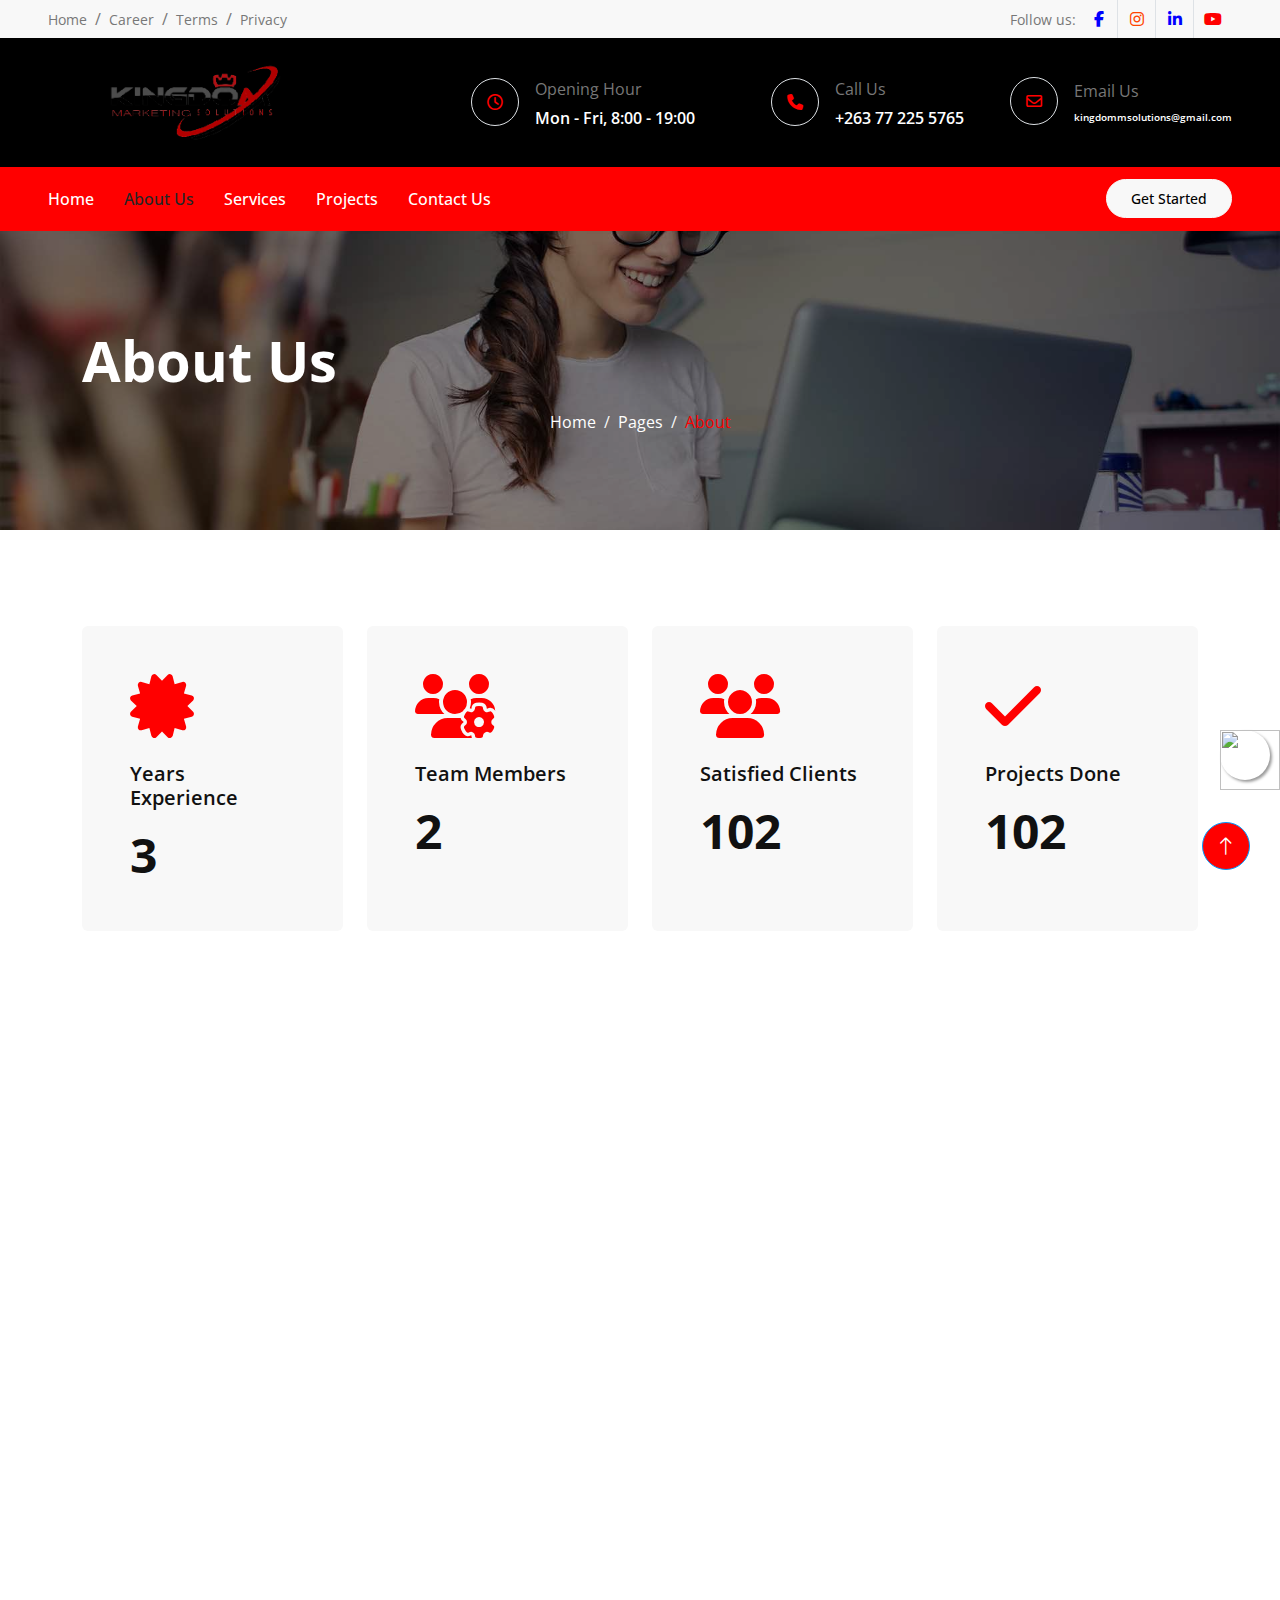
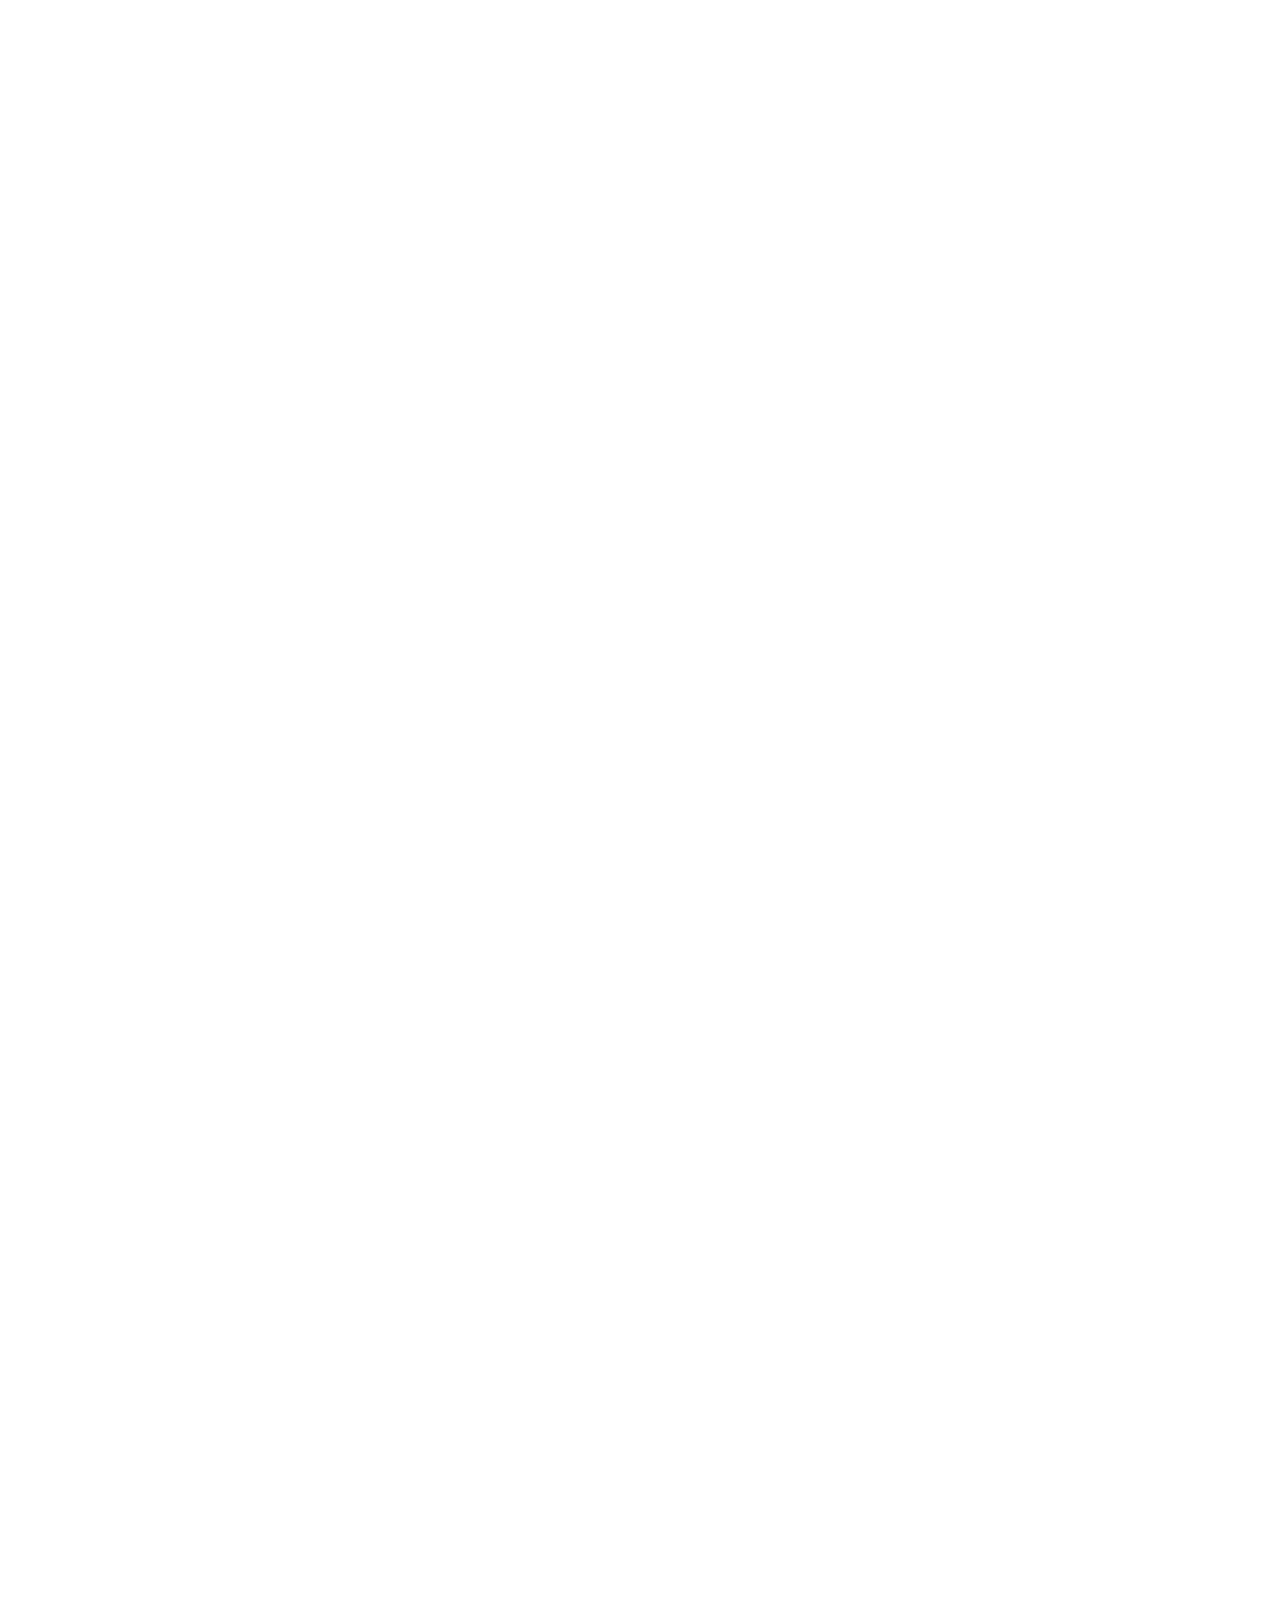
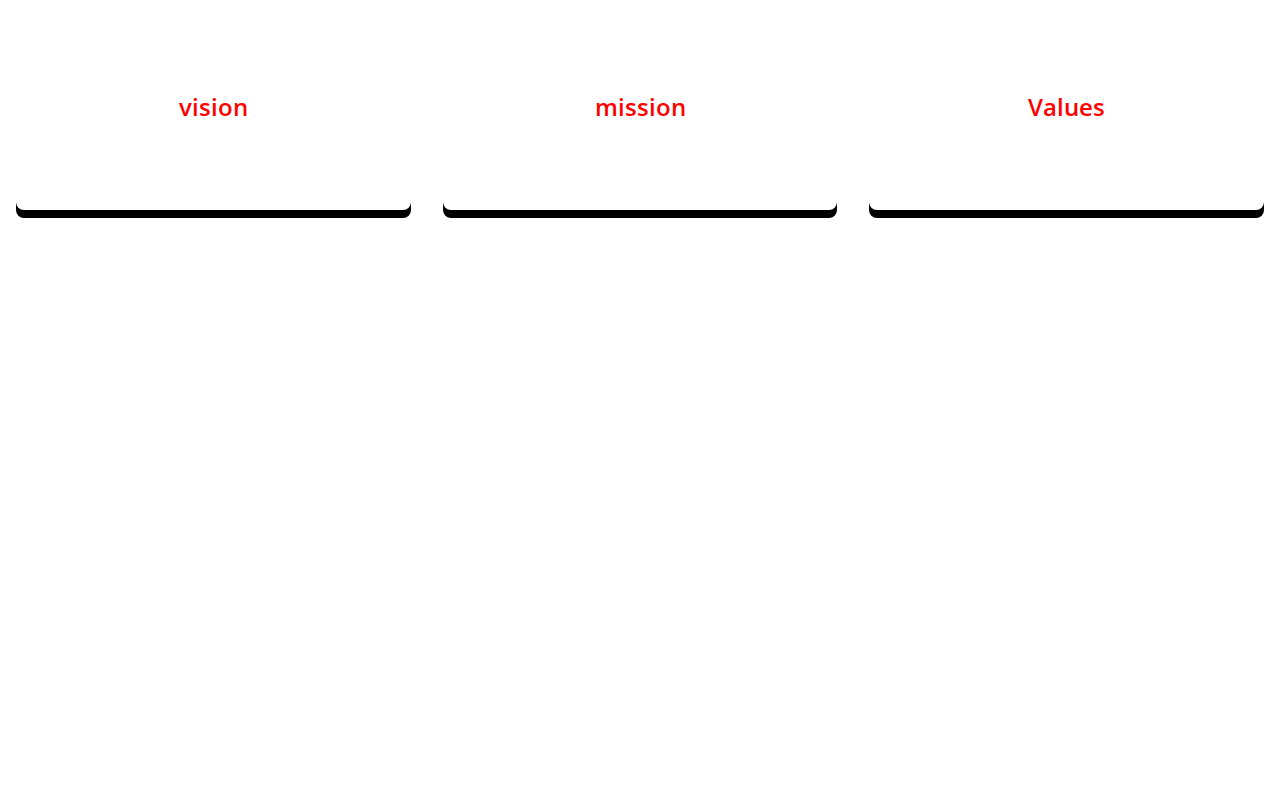
==== commit 0ee545d7: "Update about.html" ====
--- a/about.html
+++ b/about.html
@@ -71,9 +71,9 @@
     <div class="container-fluid py-4 px-5 wow fadeIn" data-wow-delay="0.1s">
         <div class="row align-items-center top-bar">
             <div class="col-lg-4 col-md-12 text-center text-lg-start">
-                <a href="" class="navbar-brand m-0 p-0">
-                    <h1 class="fw-bold text-primaryy m-0"><i class="fa-solid fa-crown me-3" style="color: red;"></i>Kingdom M.S</h1>
-                    <!-- <img src="img/logo.png" alt="Logo"> -->
+ <a href="" class="navbar-brand m-0 p-0" style="width: 4rem; height: 4rem;">
+                    <h1 class="fw-bold text-primaryy m-0"></h1>
+                    <img src="img2/KMS_new_Logo-1-removebg-preview222.png" alt="Logo" style="width: 18rem;">
                 </a>
             </div>
             <div class="col-lg-8 col-md-7 d-none d-lg-block">
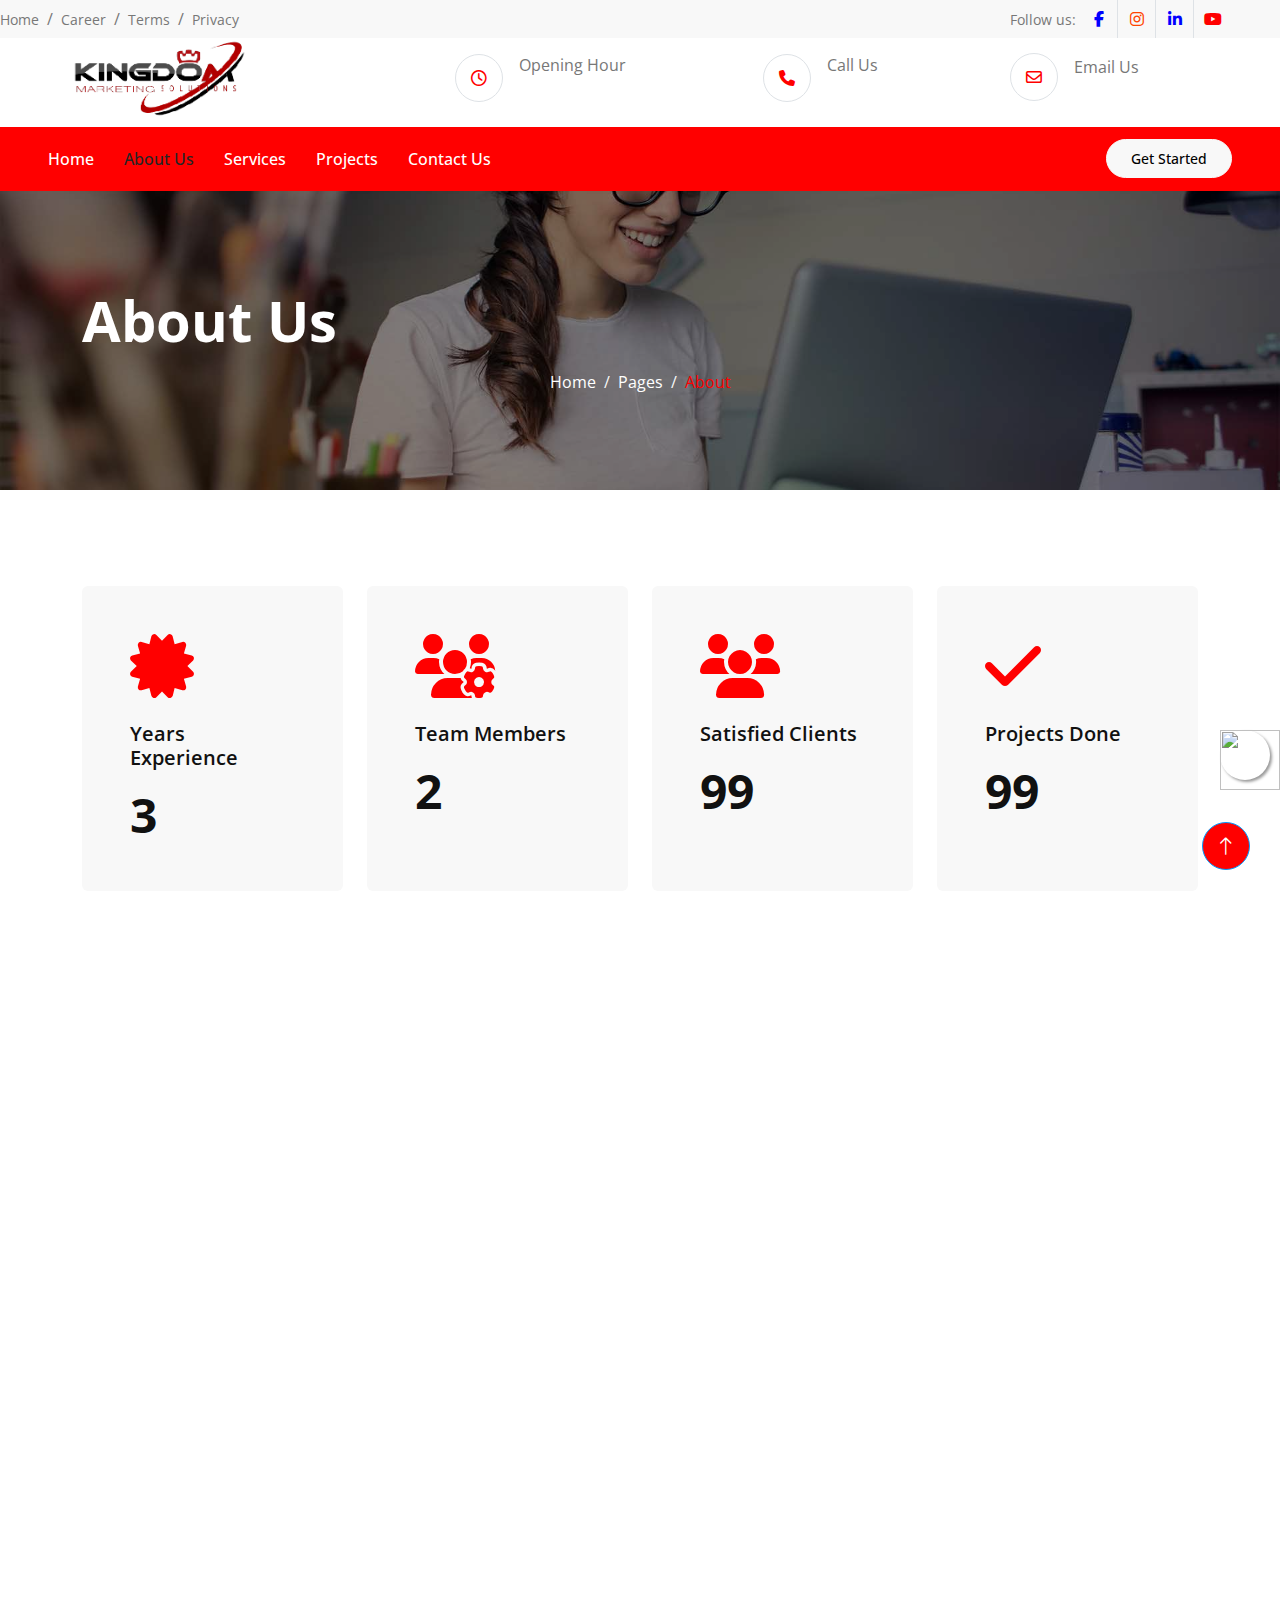
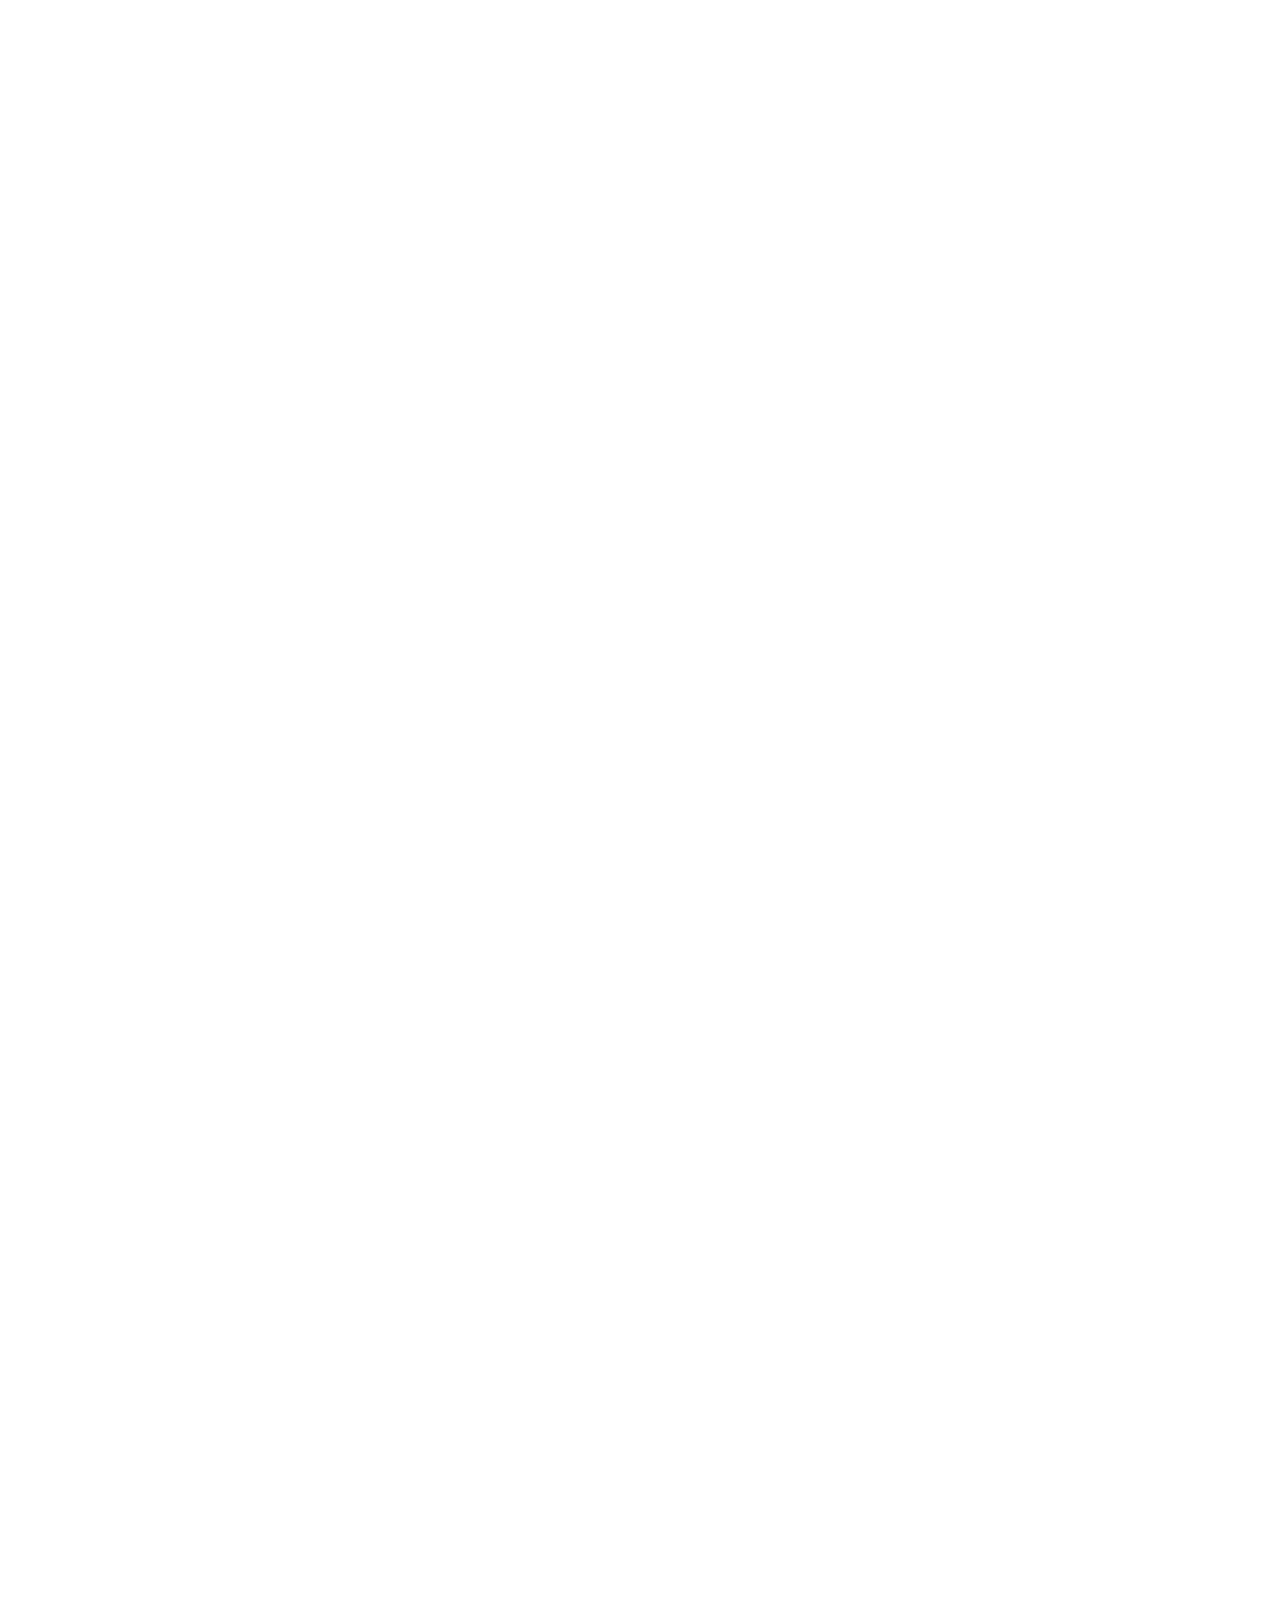
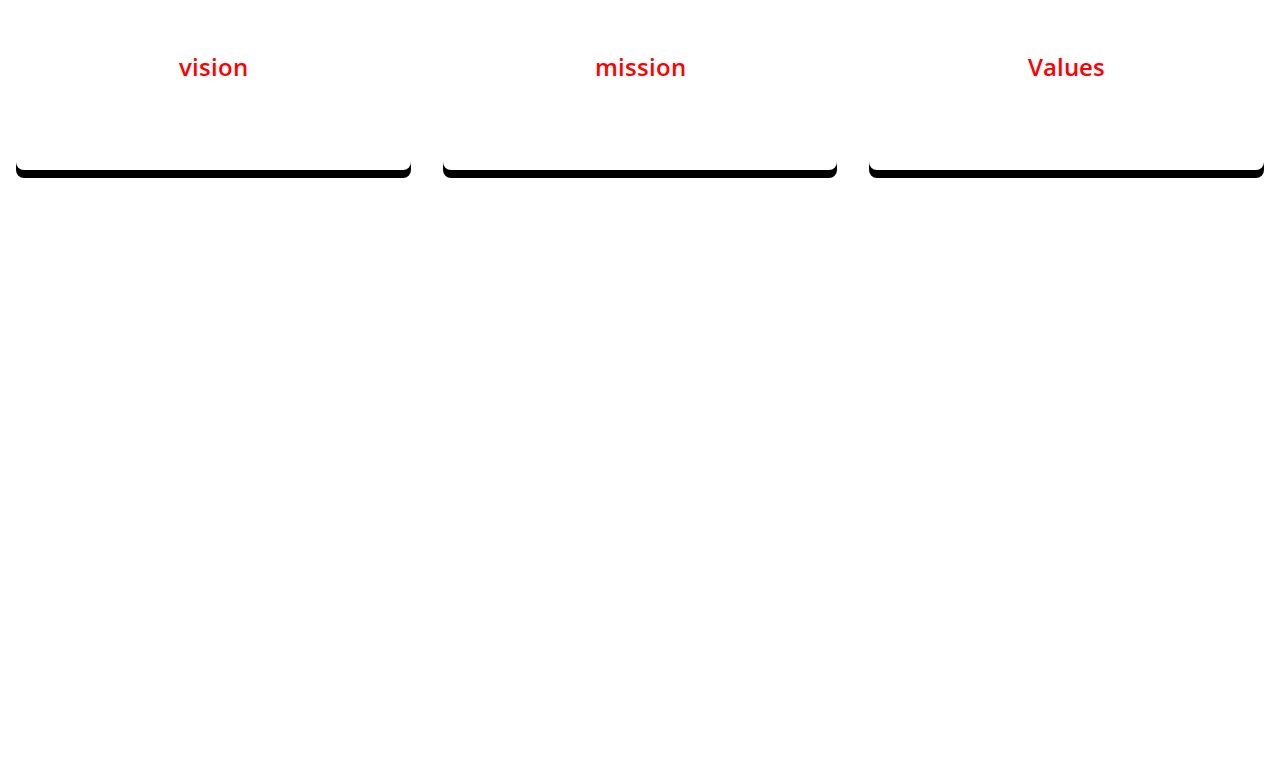
==== commit c3b36af7: "Update about.html" ====
--- a/about.html
+++ b/about.html
@@ -215,7 +215,7 @@
                                 <small>SEO & Founder</small>
                             </div>
                         </div>
-                        <a class="btn btn-primary rounded-pill py-3 px-5" href="#">Read More</a>
+                        <a class="btn btn-primary rounded-pill py-3 px-55" href="#">Read More</a>
                     </div>
                 </div>
             </div>
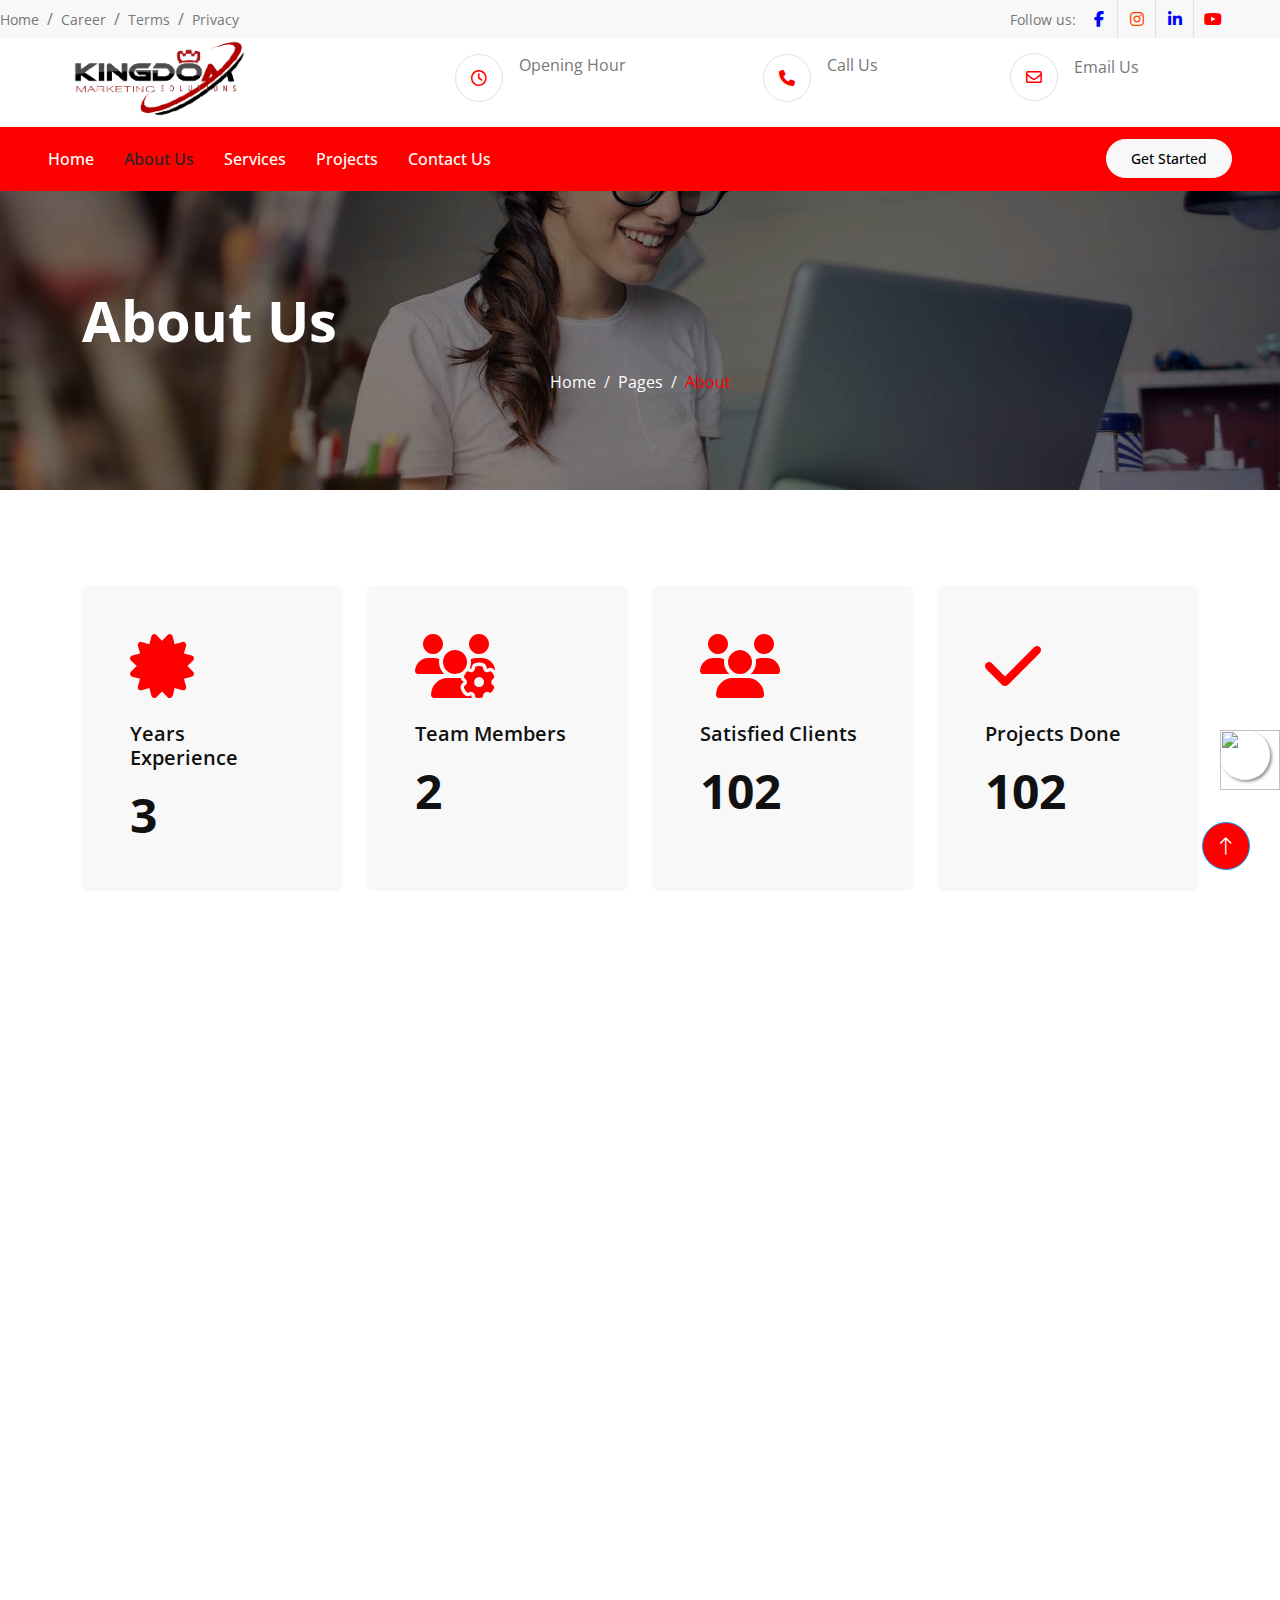
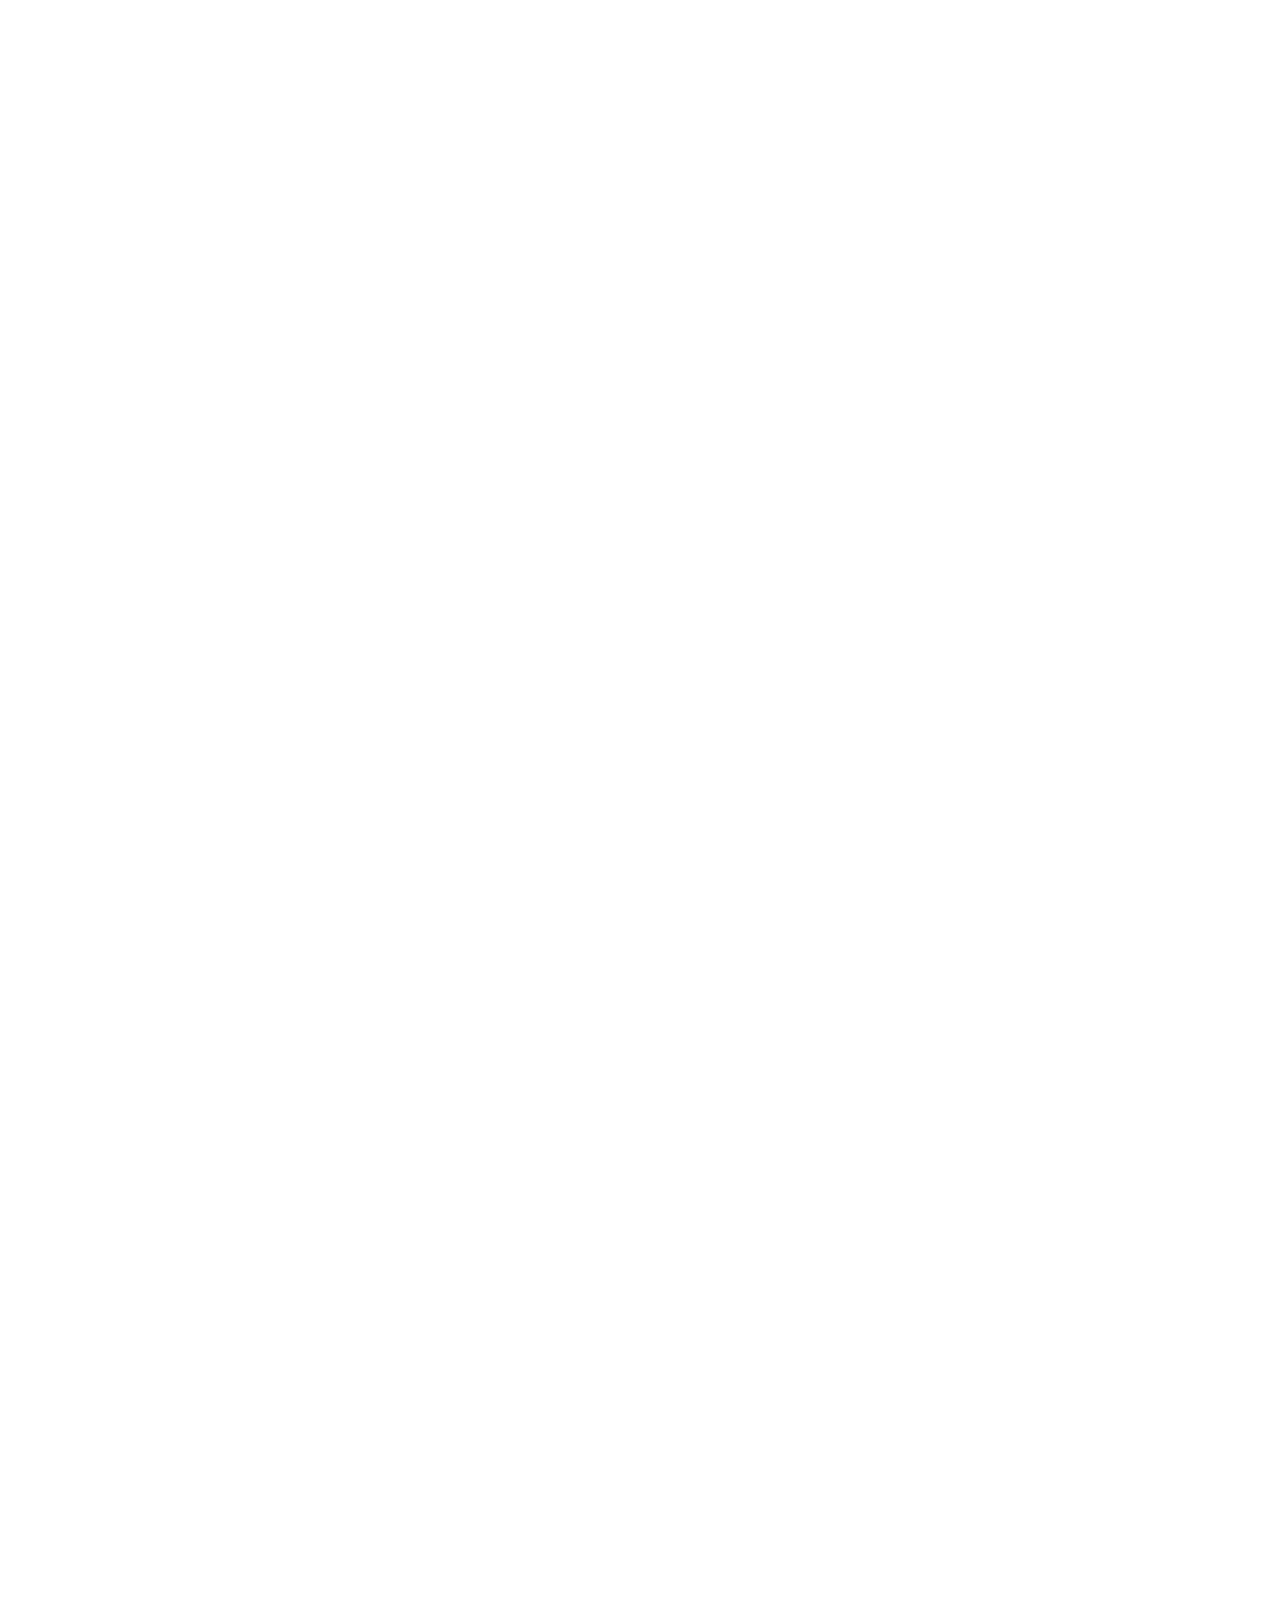
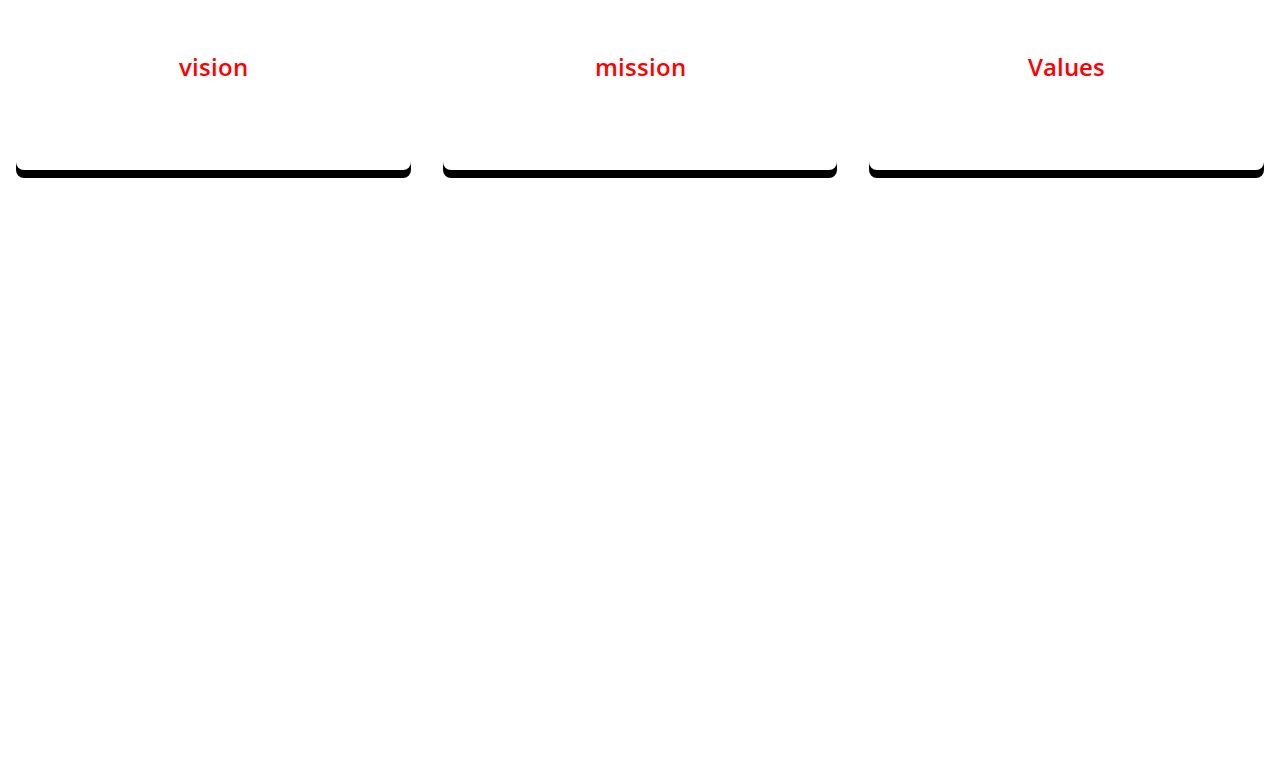
==== commit 1acc2a53: "Update about.html" ====
--- a/about.html
+++ b/about.html
@@ -35,9 +35,9 @@
 
 <body>
     <!-- Spinner Start -->
-    <div id="spinner" class="show bg-white position-fixed translate-middle w-100 vh-100 top-50 start-50 d-flex align-items-center justify-content-center">
+       <div id="spinner" class="show bg-white position-fixed translate-middle w-100 vh-100 top-50 start-50 d-flex align-items-center justify-content-center">
         <div class="spinner-border position-relative text-primary" style="width: 6rem; height: 6rem;" role="status"></div>
-        <i class="fa-solid fa-crown fa-2x text-primary position-absolute top-50 start-50 translate-middle"></i>
+  <img src="img2/KMS_new_Logo-1-removebg-preview222.png" alt="" class="fa-2x text-primary position-absolute top-50 start-50 translate-middle" style="width: 8rem;" >      
     </div>
     <!-- Spinner End -->
 
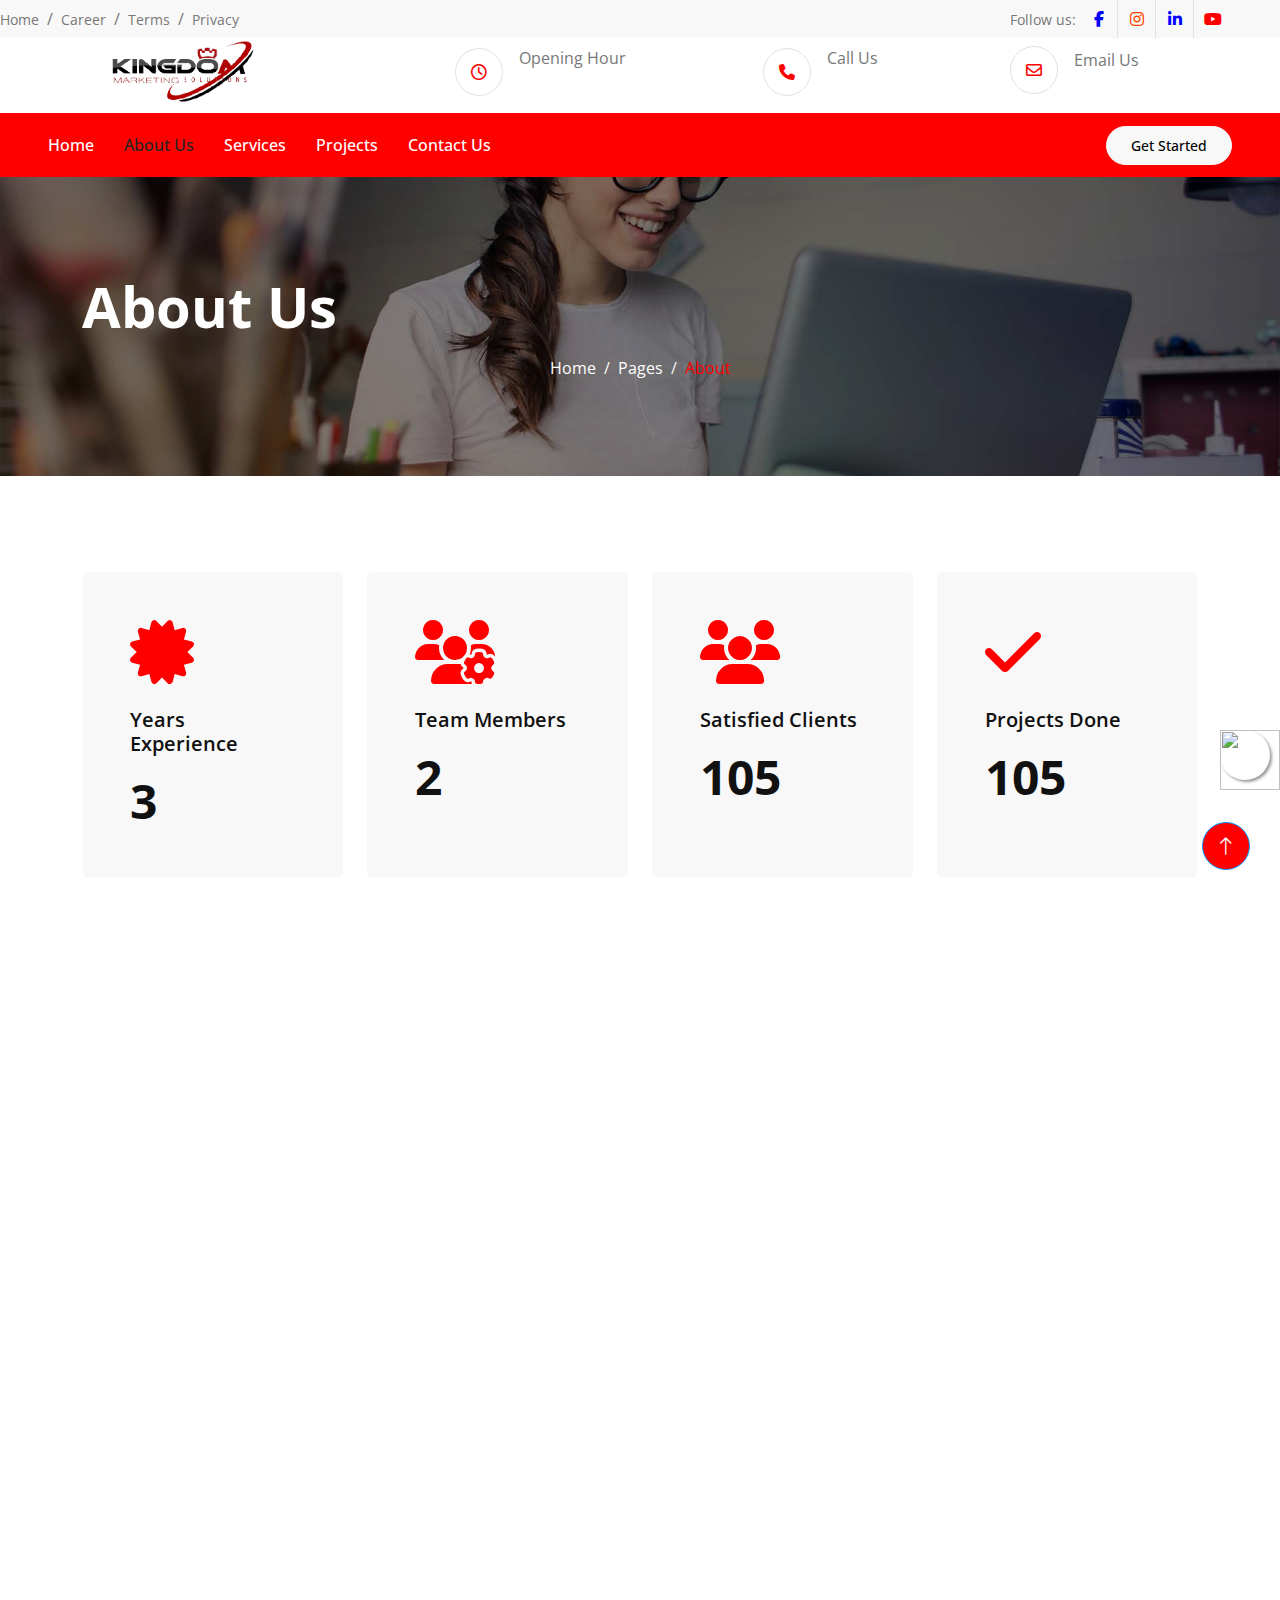
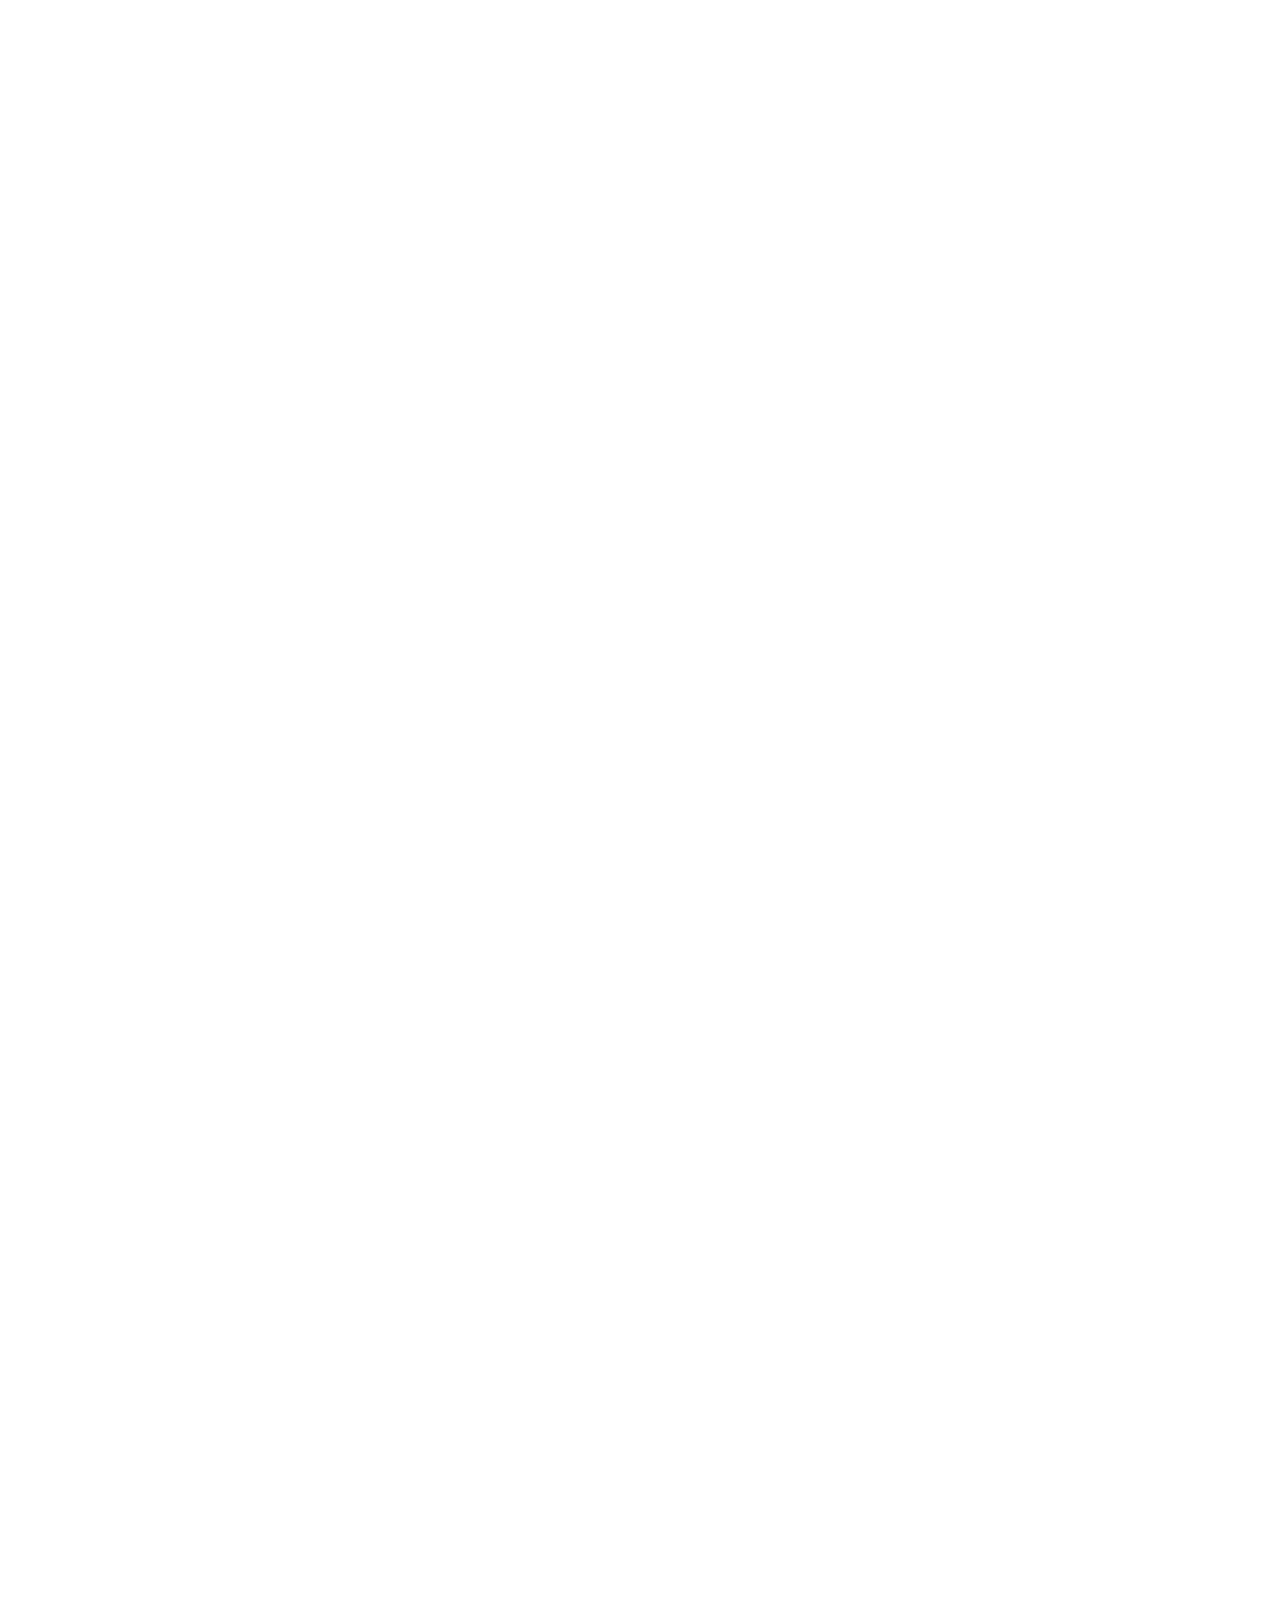
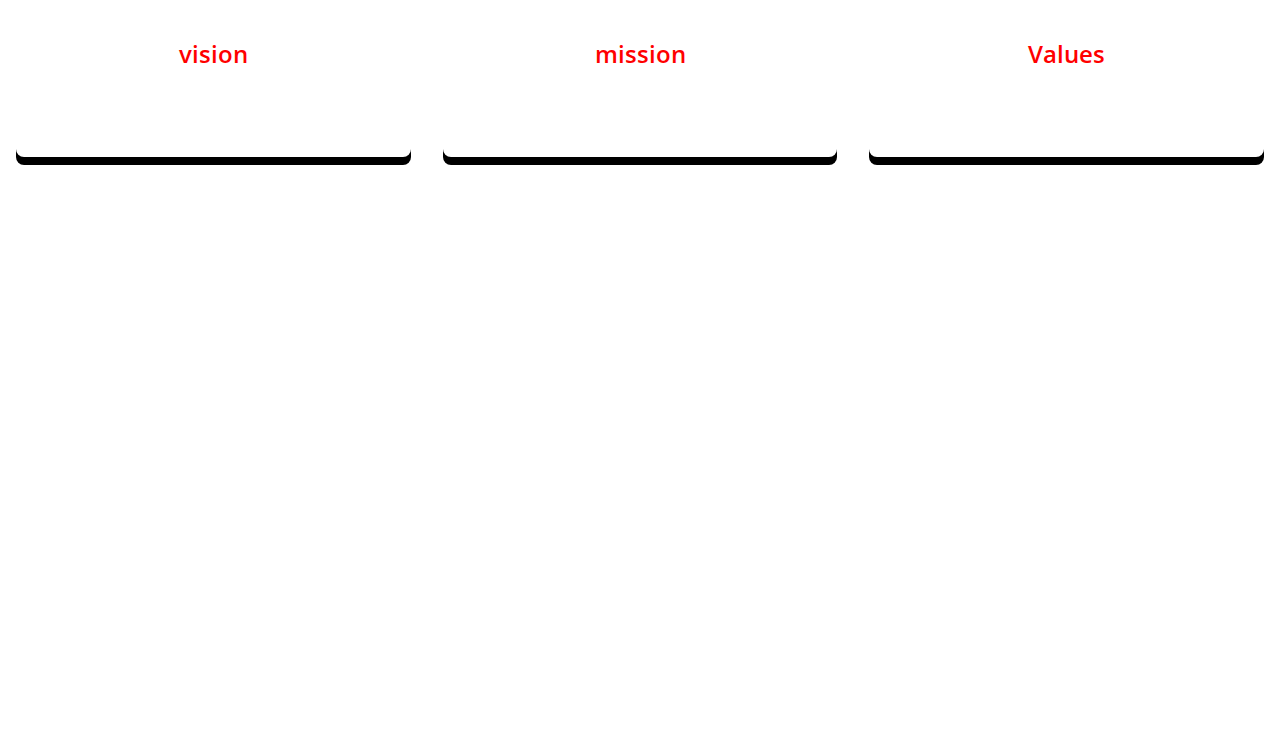
==== commit 91d7419a: "Update about.html" ====
--- a/about.html
+++ b/about.html
@@ -73,7 +73,7 @@
             <div class="col-lg-4 col-md-12 text-center text-lg-start">
  <a href="" class="navbar-brand m-0 p-0" style="width: 4rem; height: 4rem;">
                     <h1 class="fw-bold text-primaryy m-0"></h1>
-                    <img src="img2/KMS_new_Logo-1-removebg-preview222.png" alt="Logo" style="width: 18rem;">
+                   <img src="img2/KMS_new_Logo-1-removebg-preview222.png" alt="Logo" style="width: 18rem; padding-left:3rem;">
                 </a>
             </div>
             <div class="col-lg-8 col-md-7 d-none d-lg-block">
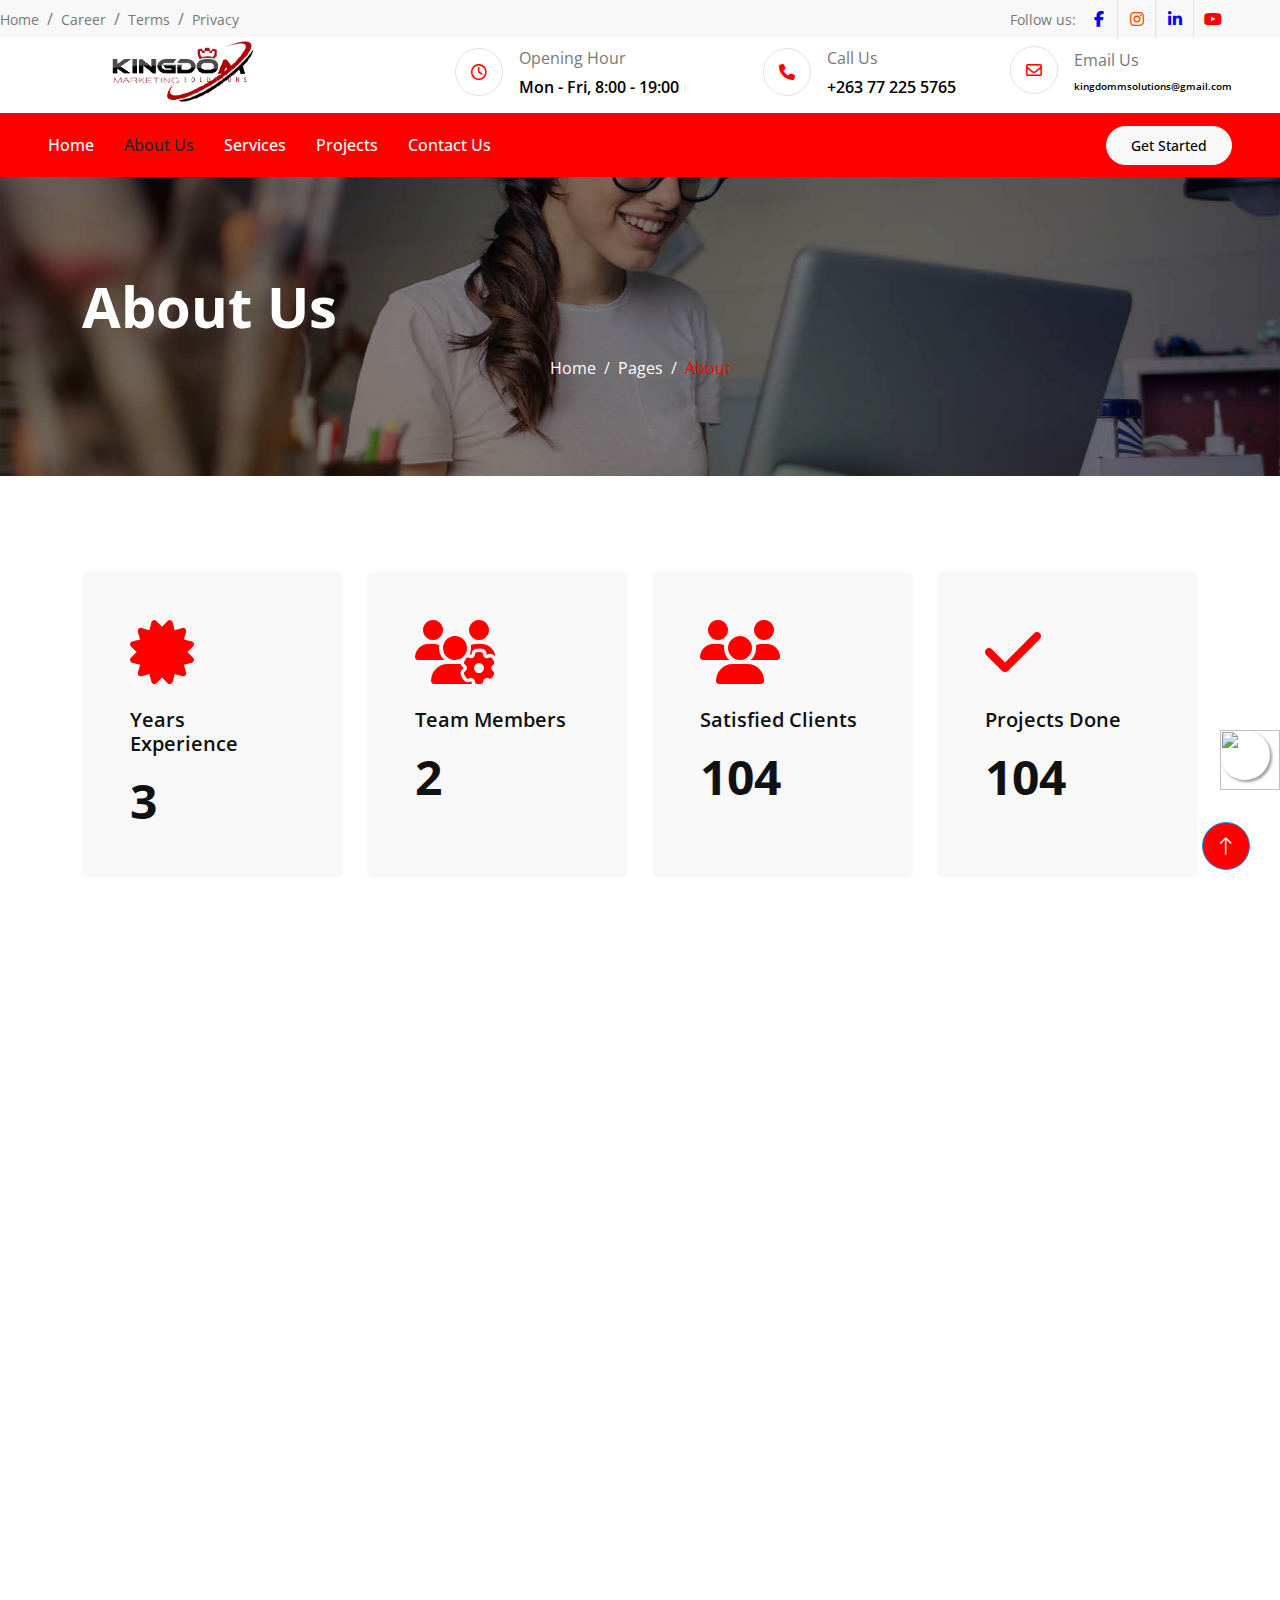
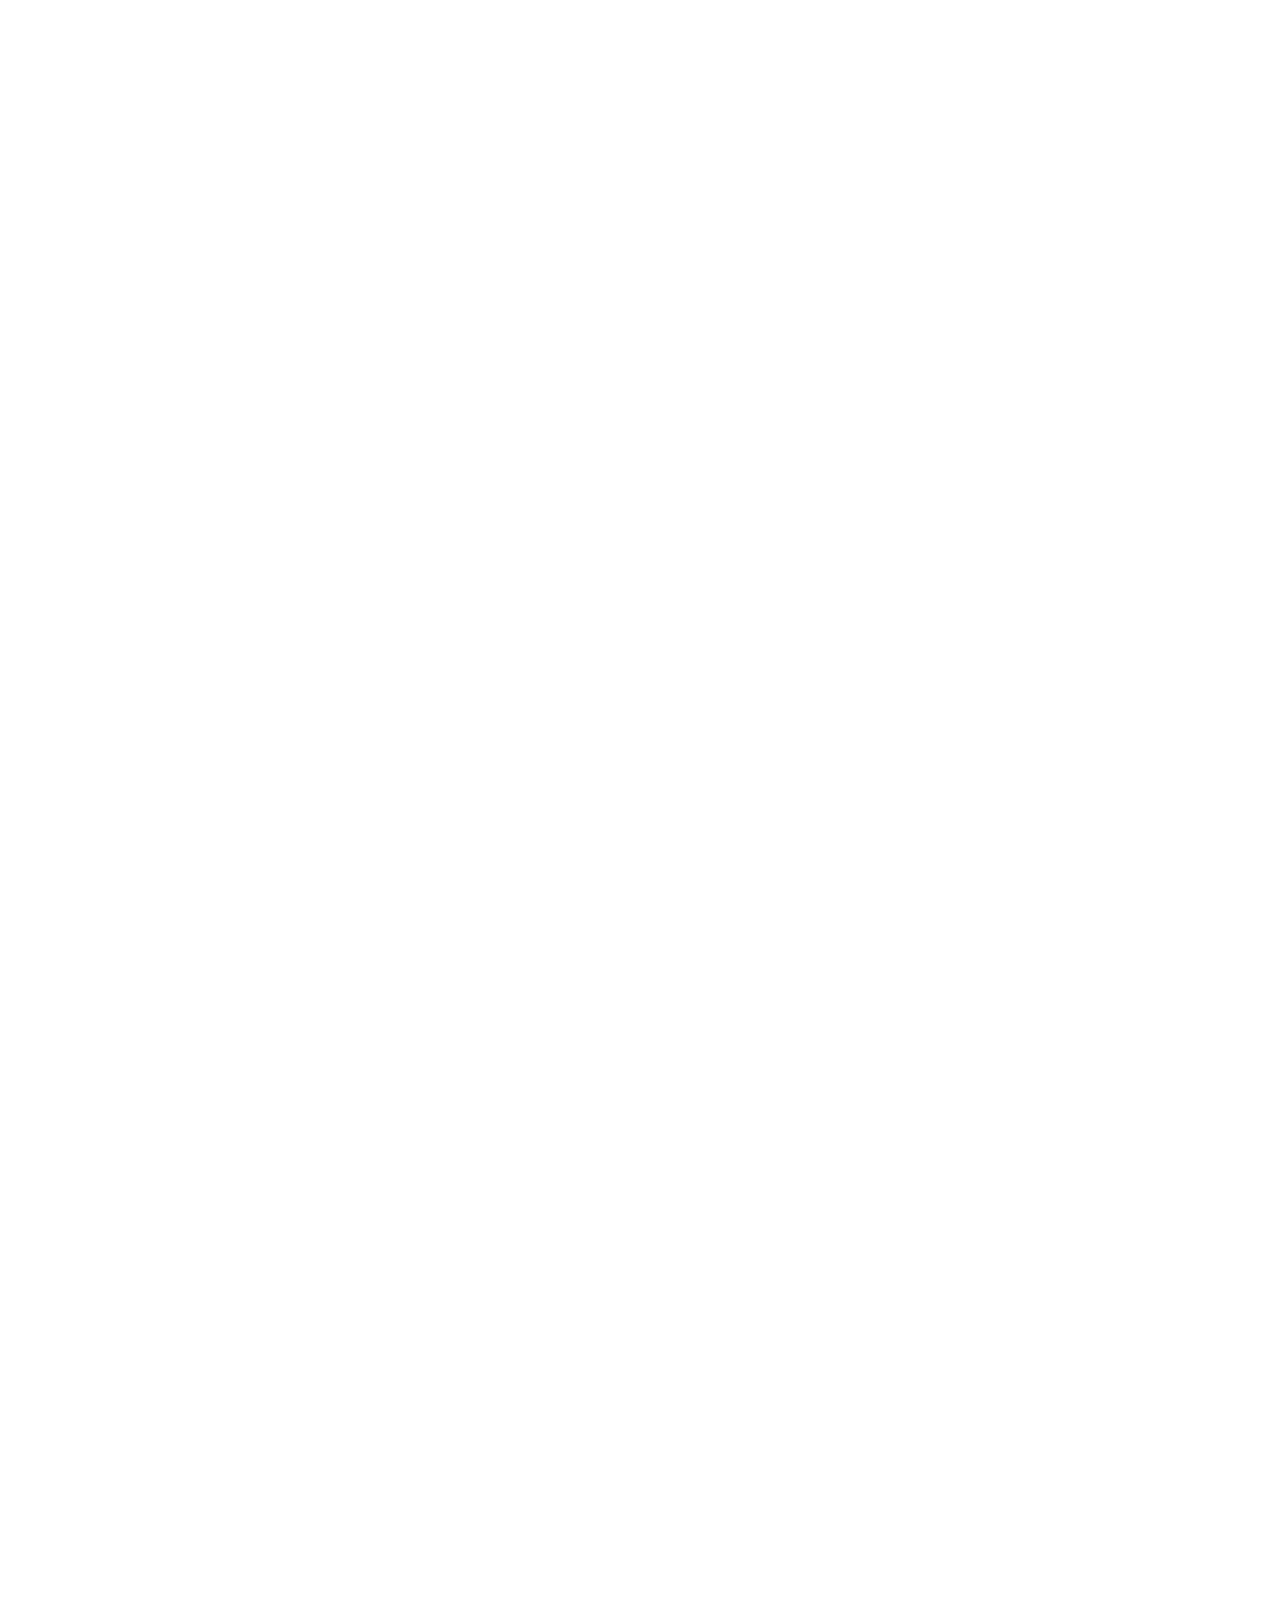
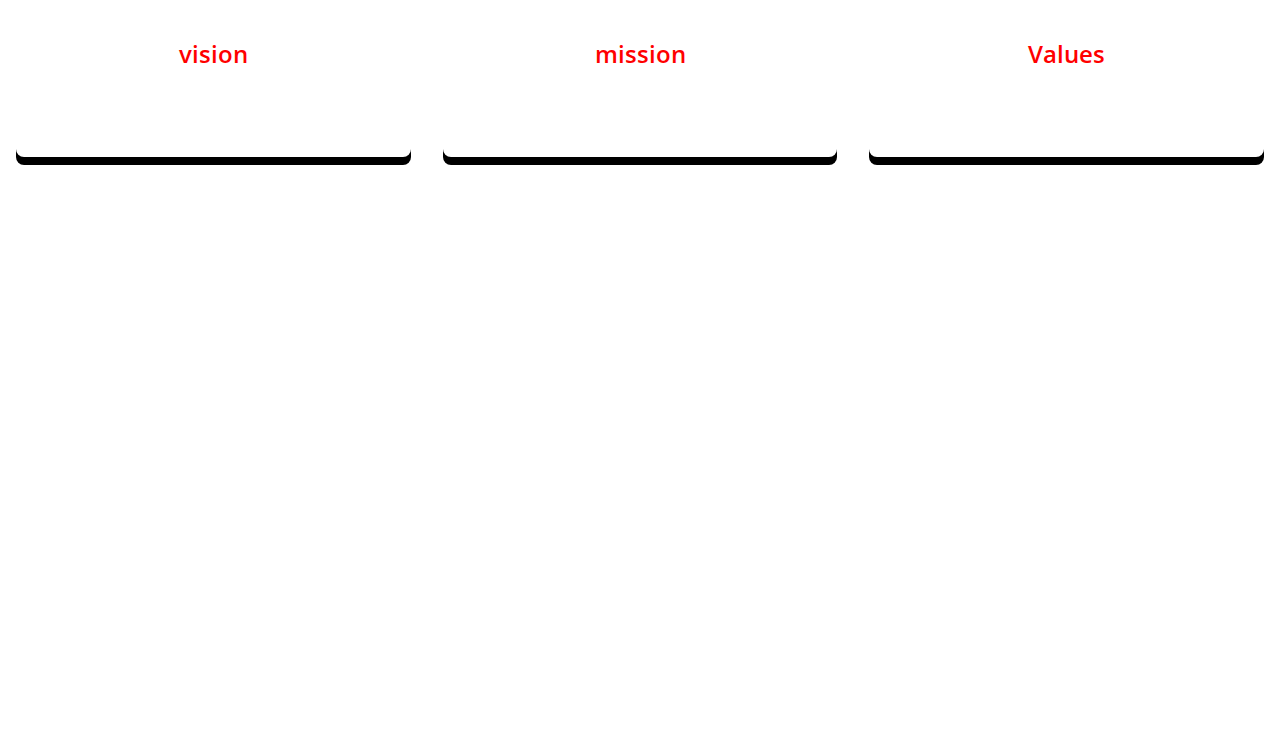
==== commit 84aef735: "Update about.html" ====
--- a/about.html
+++ b/about.html
@@ -85,7 +85,7 @@
                             </div>
                             <div class="ps-3">
                                 <p class="mb-2">Opening Hour</p>
-                                <h6 class="mb-0" style="color: white;">Mon - Fri, 8:00 - 19:00</h6>
+                                <h6 class="mb-0" style="color: black;">Mon - Fri, 8:00 - 19:00</h6>
                             </div>
                         </div>
                     </div>
@@ -96,7 +96,7 @@
                             </div>
                             <div class="ps-3">
                                 <p class="mb-2">Call Us</p>
-                                <h6 class="mb-0" style="color: white;">+263 77 225 5765</h6>
+                                <h6 class="mb-0" style="color: black;">+263 77 225 5765</h6>
                             </div>
                         </div>
                     </div>
@@ -107,7 +107,7 @@
                             </div>
                             <div class="ps-3">
                                 <p class="mb-2">Email Us</p>
-                                <h6 class="mb-0" style="color: white;font-size: 10px;">kingdommsolutions@gmail.com</h6>
+                                <h6 class="mb-0" style="color: black;font-size: 10px;">kingdommsolutions@gmail.com</h6>
                             </div>
                         </div>
                     </div>
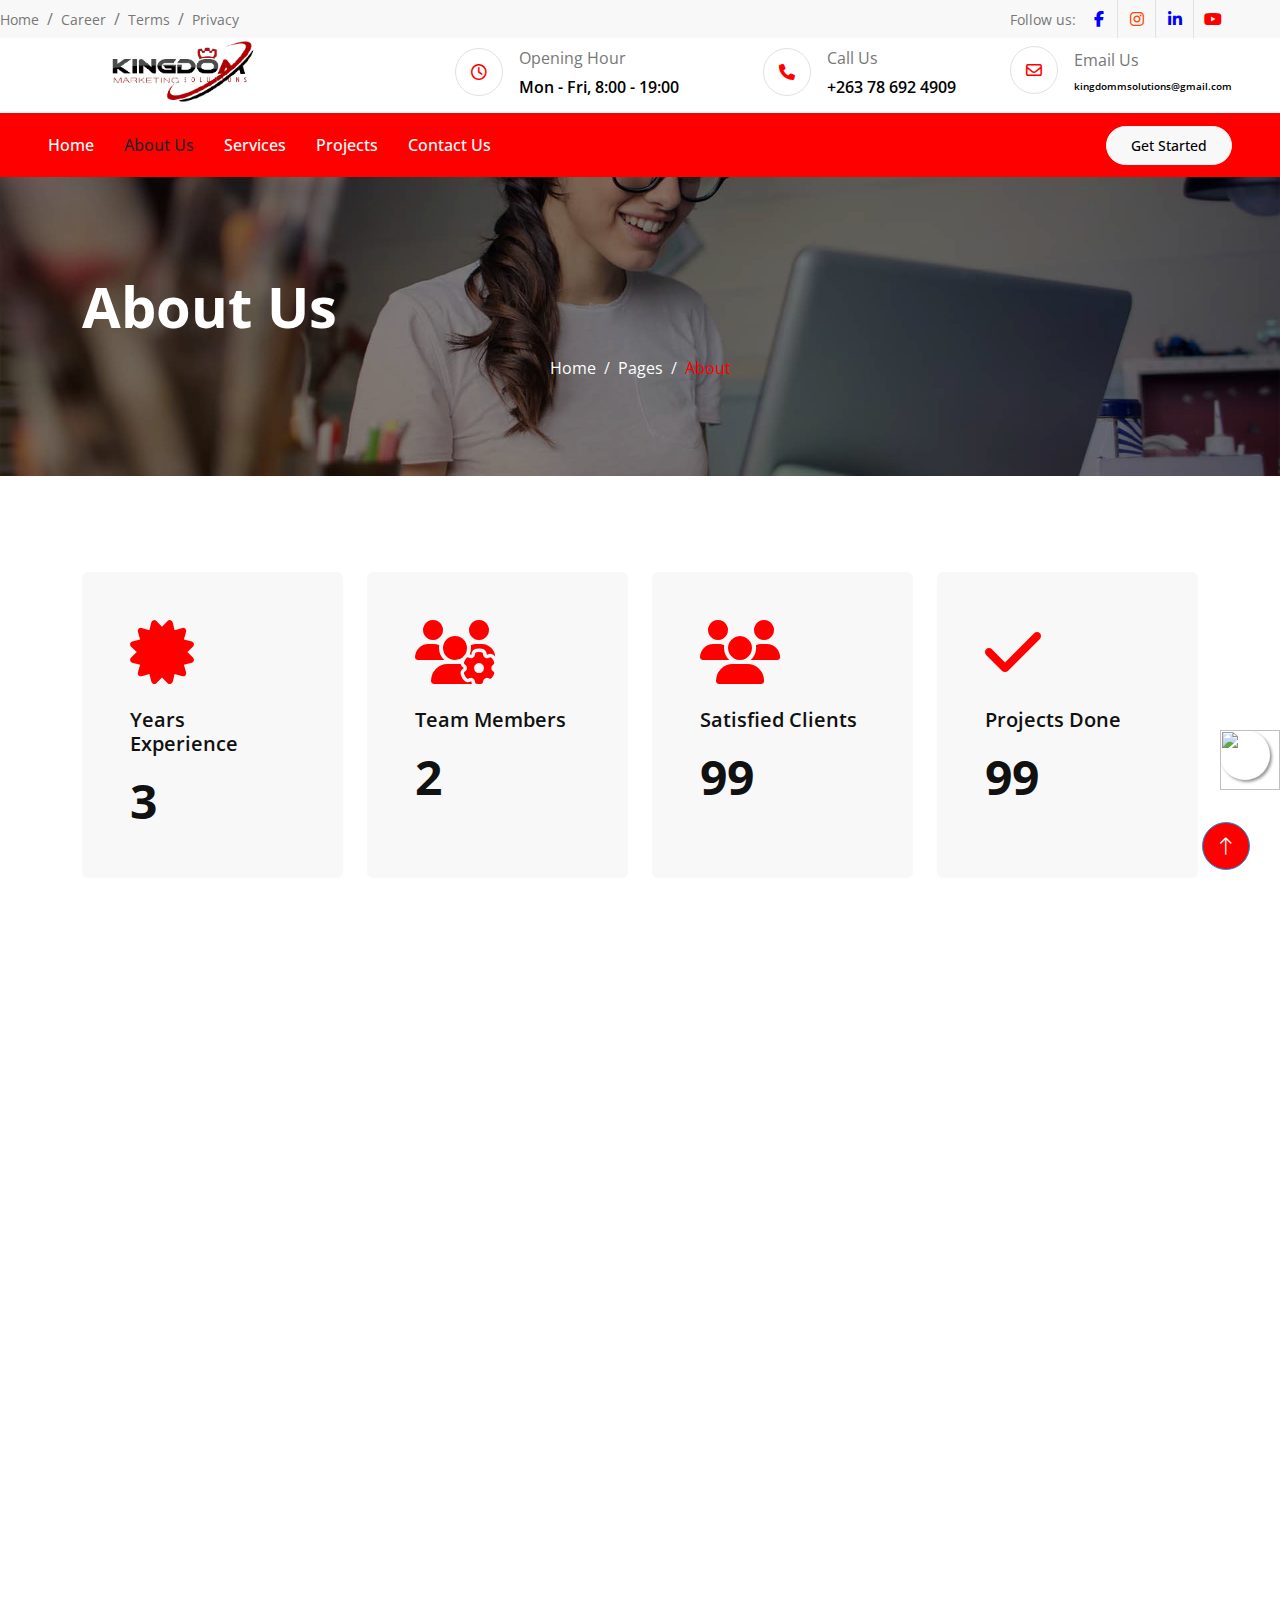
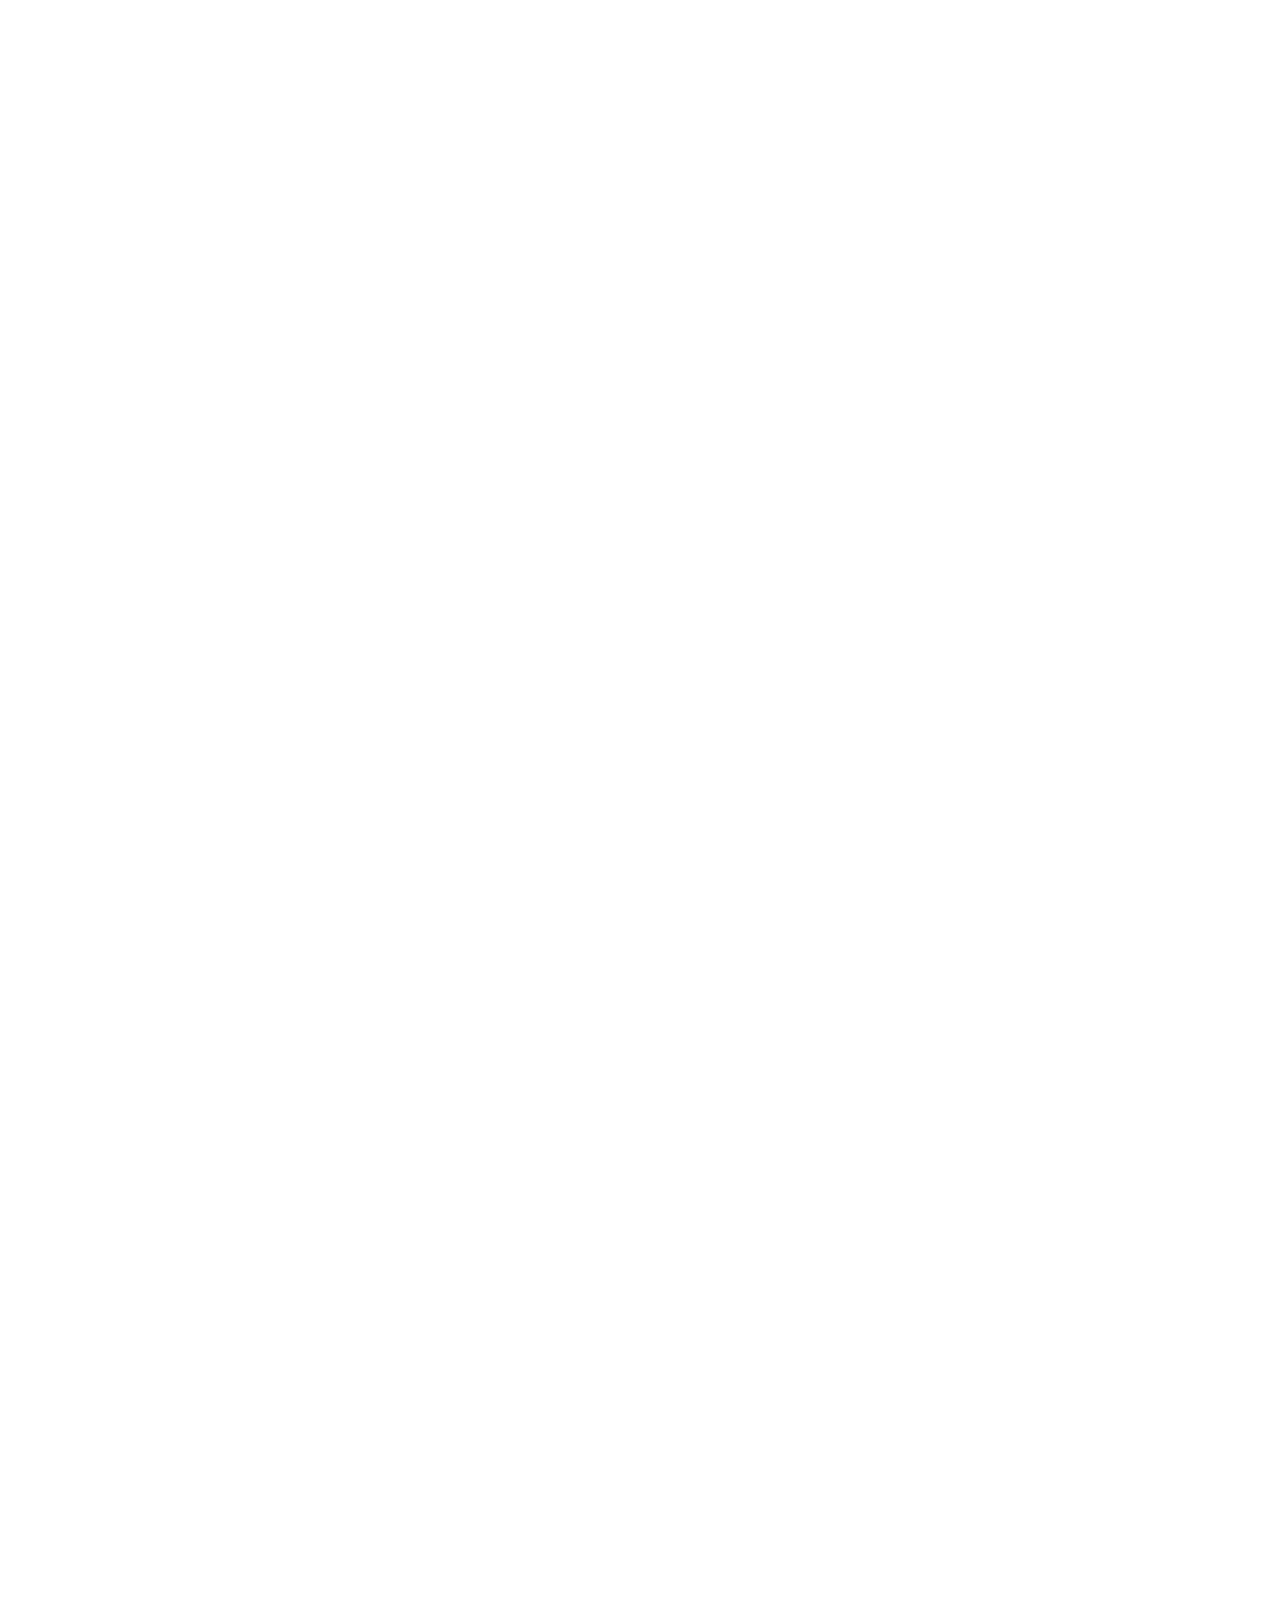
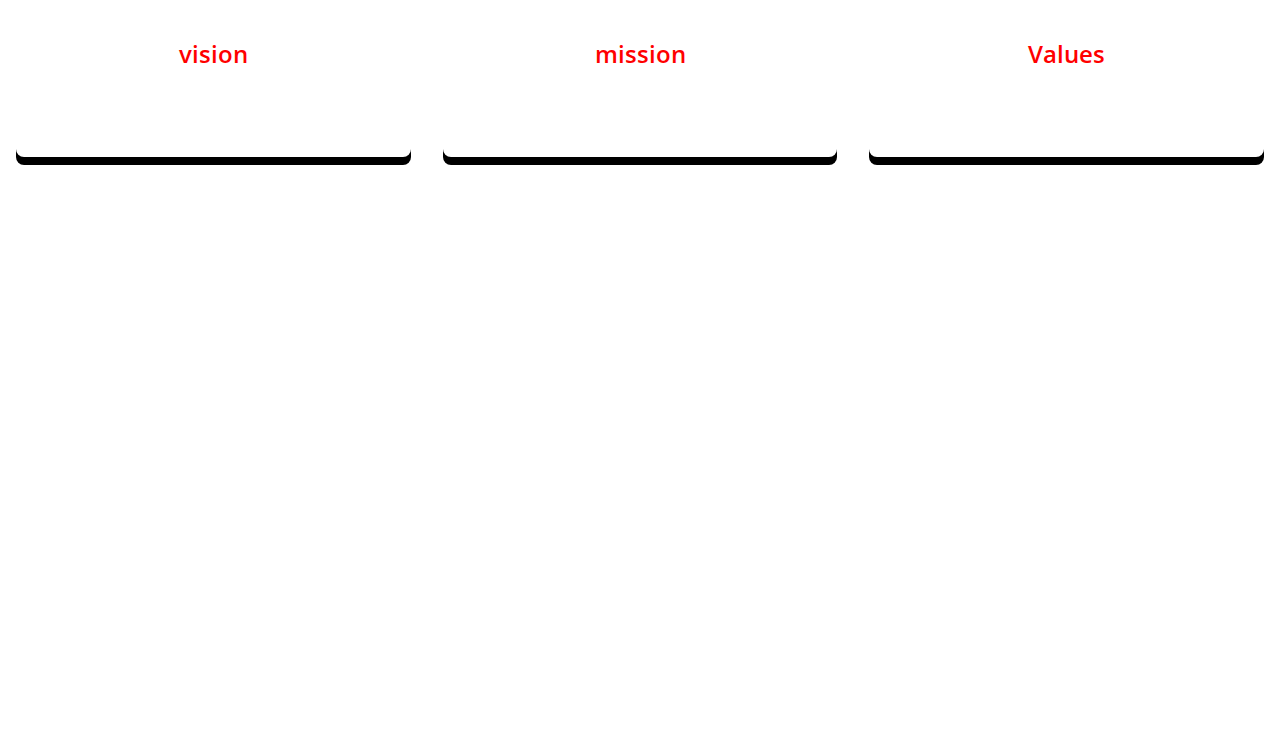
==== commit dc7e0b01: "Update about.html" ====
--- a/about.html
+++ b/about.html
@@ -96,7 +96,7 @@
                             </div>
                             <div class="ps-3">
                                 <p class="mb-2">Call Us</p>
-                                <h6 class="mb-0" style="color: black;">+263 77 225 5765</h6>
+                                <h6 class="mb-0" style="color: black;">+263 78 692 4909</h6>
                             </div>
                         </div>
                     </div>
@@ -611,7 +611,7 @@
         var email = document.getElementById("email").value;
         var details = document.getElementById("details").value;
     
-        var url = "https://wa.me/263772255765?text=" 
+        var url = "https://wa.me/263786924909?text=" 
         + "Name: " + name + "%0a"
         + "Phone: " + phone + "%0a"
         + "Email: " + email  + "%0a"
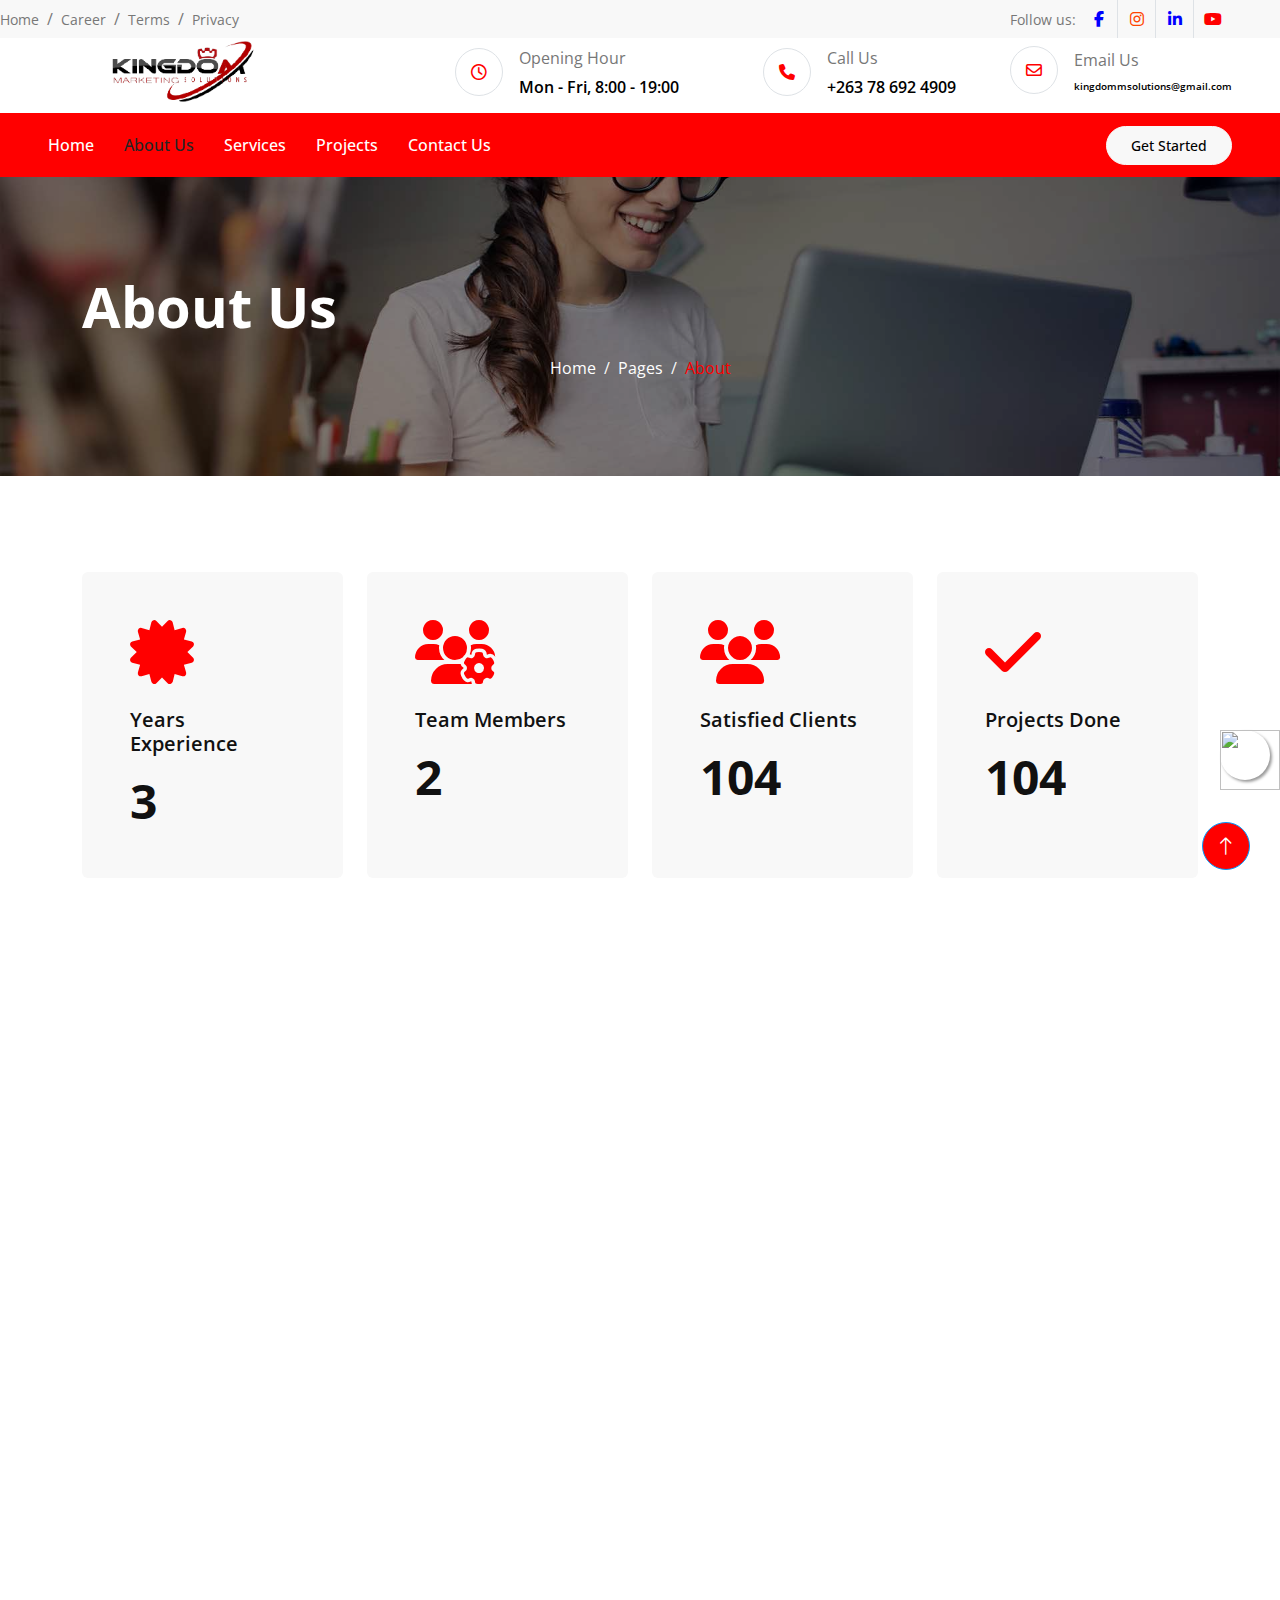
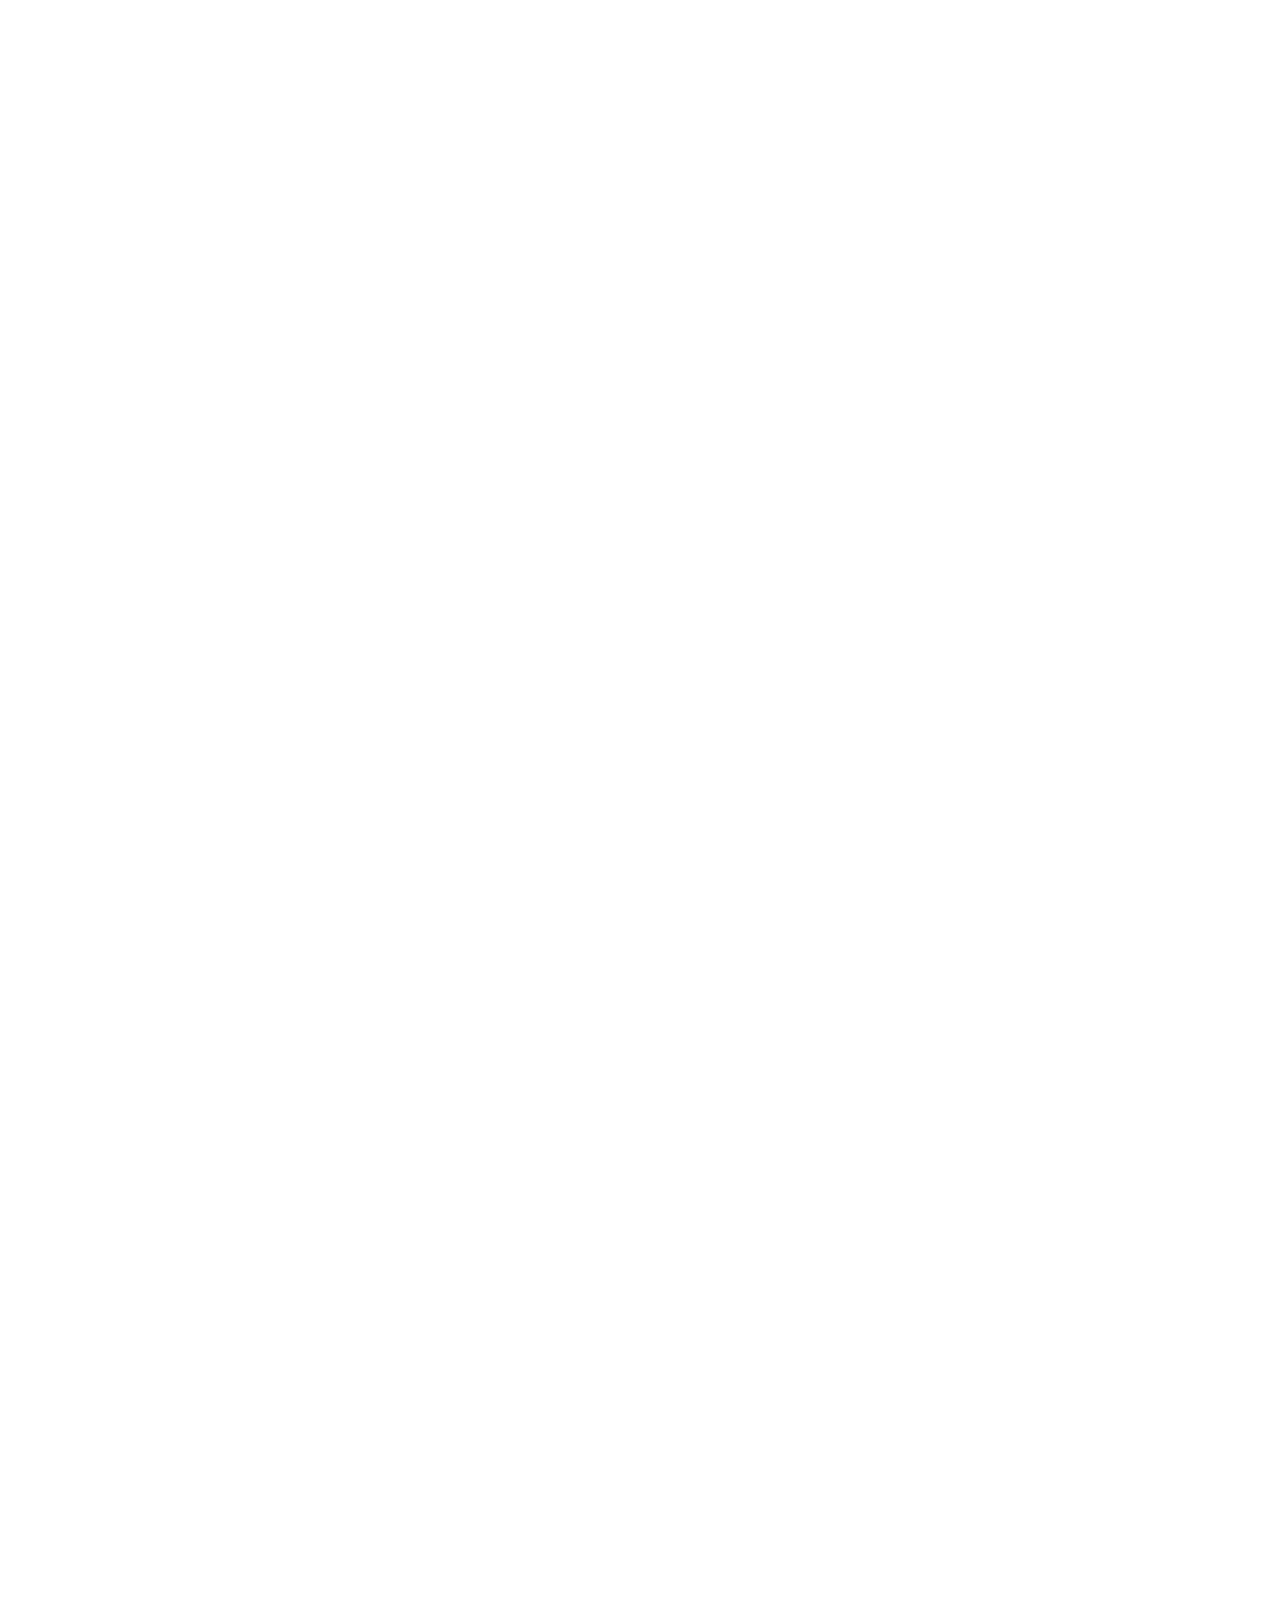
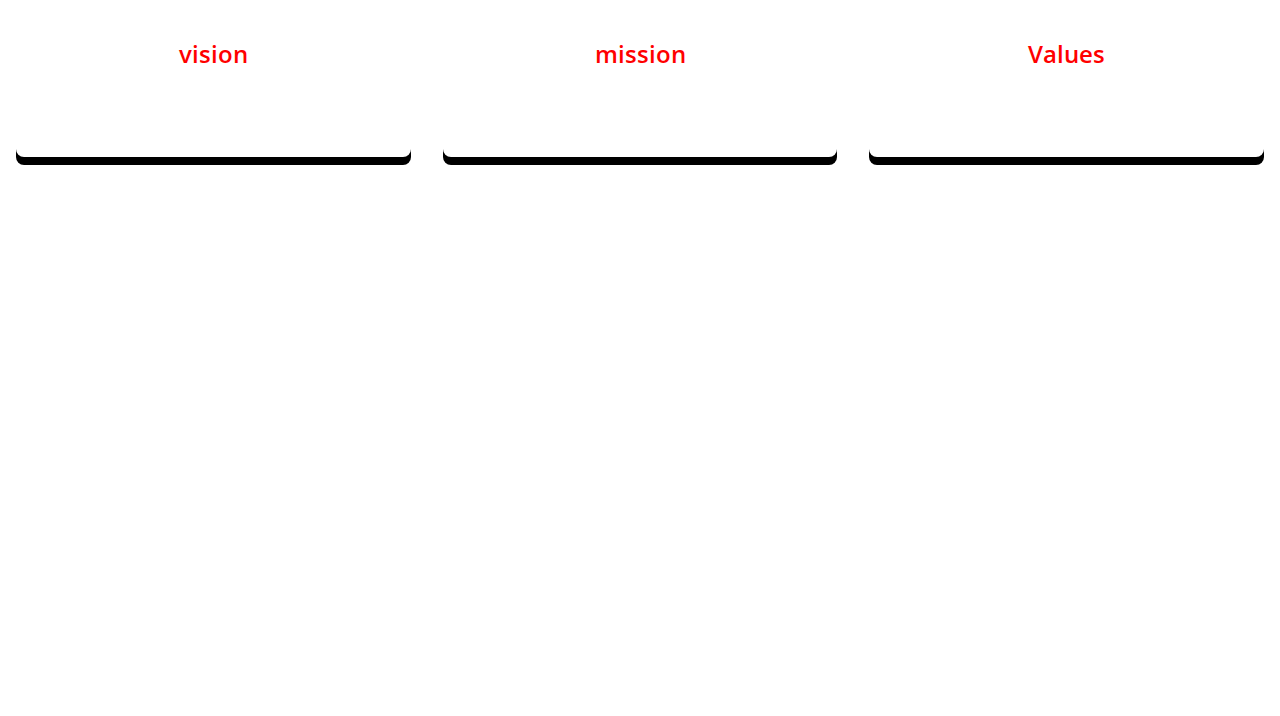
==== commit 4921ec94: "Update about.html" ====
--- a/about.html
+++ b/about.html
@@ -515,8 +515,8 @@
                 <div class="col-lg-3 col-md-6">
                     <h5 class="text-light mb-4">Address</h5>
                     <p class="mb-2"><i class="fa fa-map-marker-alt me-3"></i>34 Hillside Rd Ext, Transtobacco, Msasa, Harare, Zimbabwe</p>
-                    <p class="mb-2"><i class="fa fa-phone-alt me-3"></i>+263 772 255 765</p>
-                    <p class="mb-2"><i class="fa fa-phone-alt me-3"></i>+263 717 907 426</p>
+                  
+                    <p class="mb-2"><i class="fa fa-phone-alt me-3"></i>+263 78 692 4909</p>
                     <p class="mb-2"><i class="fa fa-envelope me-3"></i>infor@kingdommsolutions.co.zw</p>
                     <p class="mb-2"><i class="fa fa-envelope me-3"></i>baloyibj@gmail.com</p>
                     <div class="d-flex pt-2">
